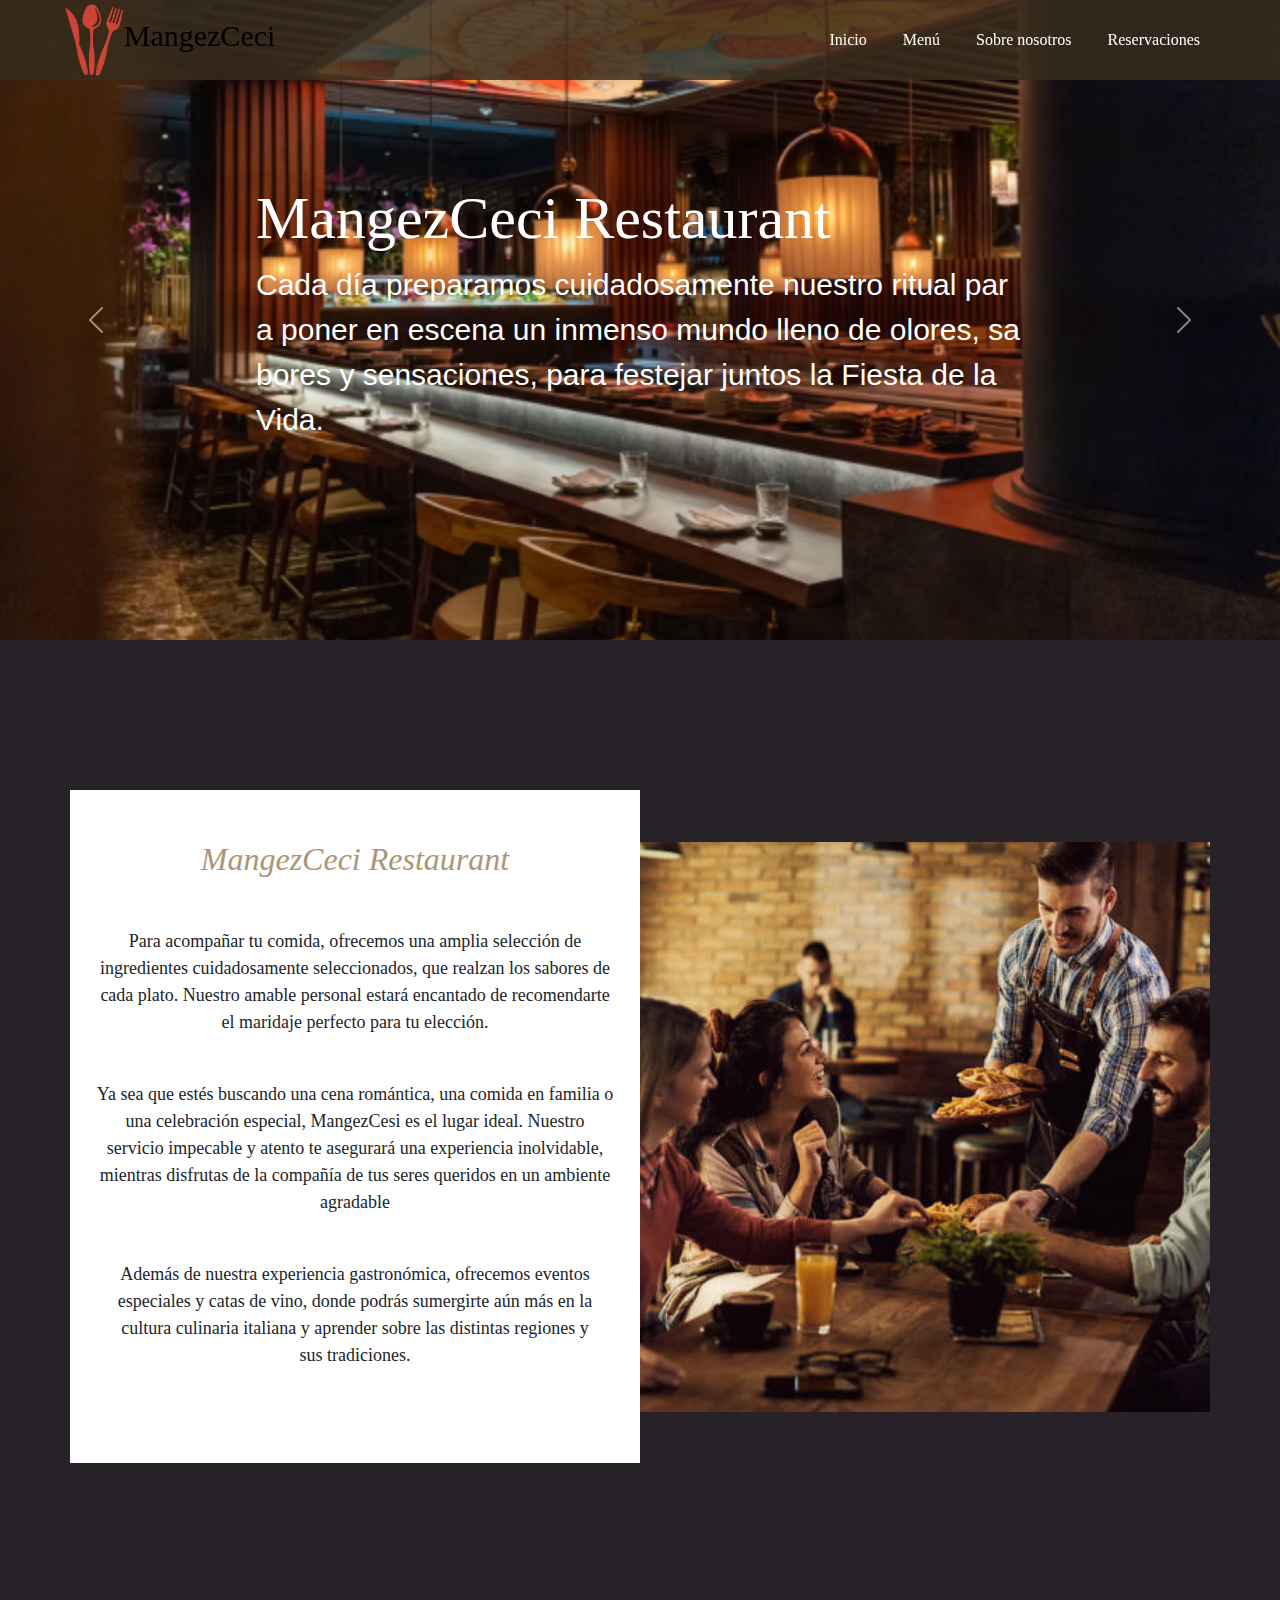
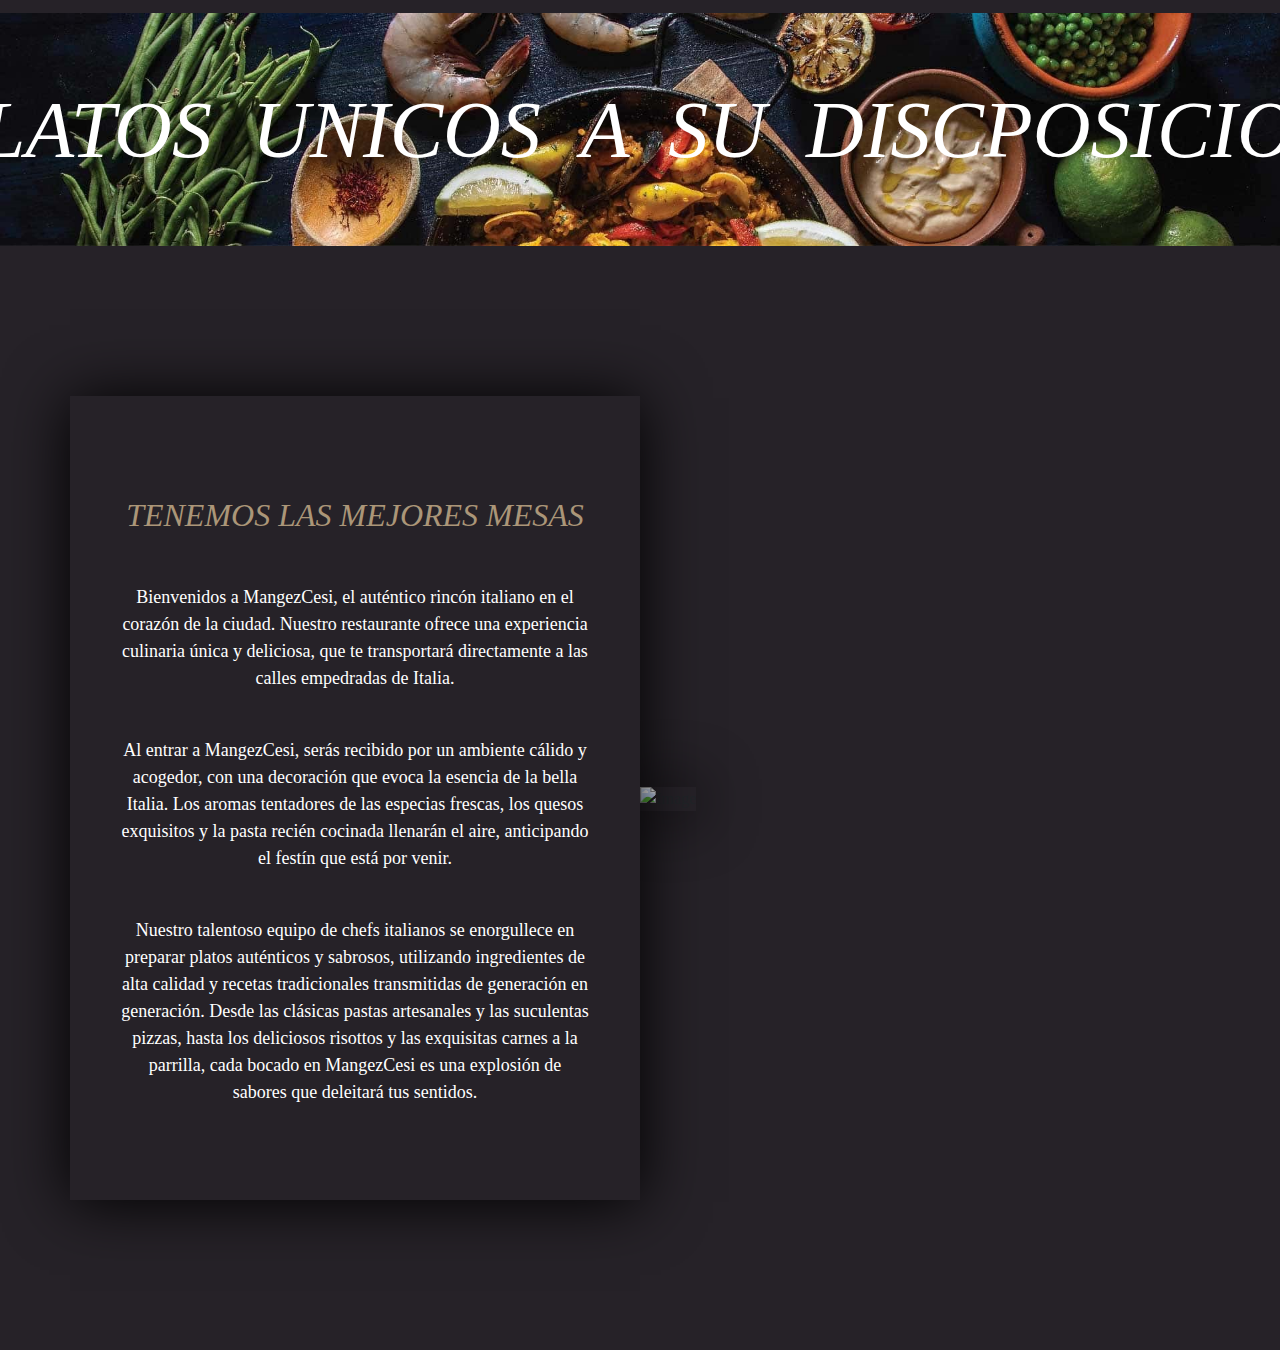
==== Index.html @ 02c27787 "Boton de sugerencias agregado" ====
<!DOCTYPE html>
<html lang="es">
<head>
  <meta charset="UTF-8">
  <meta name="viewport" content="width=device-width, initial-scale=1.0">
  <title>MangezCeci Restaurant</title>
  <link rel="stylesheet" href="Estilos/stylesIndex.css">
  <link rel="stylesheet" href="Estilos/styleMenu.css">
  <link href="https://cdn.jsdelivr.net/npm/bootstrap@5.3.0/dist/css/bootstrap.min.css" rel="stylesheet">
  <link href="https://getbootstrap.com/docs/5.3/assets/css/docs.css" rel="stylesheet">
  <script src="https://cdn.jsdelivr.net/npm/bootstrap@5.3.0/dist/js/bootstrap.bundle.min.js"></script>
</head>
<body>

  <script type="text/javascript" src="https://jiragigapro.atlassian.net/s/d41d8cd98f00b204e9800998ecf8427e-T/-ia3qmx/b/4/c95134bc67d3a521bb3f4331beb9b804/_/download/batch/com.atlassian.jira.collector.plugin.jira-issue-collector-plugin:issuecollector/com.atlassian.jira.collector.plugin.jira-issue-collector-plugin:issuecollector.js?locale=es-ES&collectorId=1ab8d178"></script>

  <header id="Header">
    <div class="logo">
        <img src="Recursos/LOGO_MangezCeci.png">
        <h2 class="nombre_empresa" id="H2">MangezCeci</h2>
    </div>
    <nav>
        <a class="op" href="index.html">Inicio</a>
        <a class="op" href="Paginas/Menu.html">Menú</a>
        <a class="op" href="About.html">Sobre nosotros</a>
        <a class="op" href="Paginas/Reservaciones.php">Reservaciones</a>
    </nav>
</header>
<div class="atrasHeader"></div>
  <div id="carouselExampleFade" class="carousel slide carousel-fade">
    <div class="carousel-inner" style="width: 100%;">
      <div class="carousel-item">
        <img src="Recursos/slide1.jpg" class="d-block w-100 carousel-image" alt="First slide">
        <div class="texto-centrado-car"><h3 id="titulocarrucel">MangezCeci Restaurant</h3><p id="parrafocarrucel">Cada día preparamos cuidadosamente nuestro ritual para poner en escena un inmenso mundo lleno de olores, sabores y sensaciones, para festejar juntos la Fiesta de la Vida.</p></div>
      </div>
      <div class="carousel-item active">
        <img src="Recursos/slide2.jpg" class="d-block w-100 carousel-image" alt="Second slide">
        <div class="texto-centrado-car"><h3 id="titulocarrucel">MangezCeci Restaurant</h3><p id="parrafocarrucel">Cada día preparamos cuidadosamente nuestro ritual para poner en escena un inmenso mundo lleno de olores, sabores y sensaciones, para festejar juntos la Fiesta de la Vida.</p></div>
      </div>
      <div class="carousel-item">
        <img src="Recursos/slide3.jpg" class="d-block w-100 carousel-image" alt="Third slide">
        <div class="texto-centrado-car"><h3 id="titulocarrucel">MangezCeci Restaurant</h3><p id="parrafocarrucel">Cada día preparamos cuidadosamente nuestro ritual para poner en escena un inmenso mundo lleno de olores, sabores y sensaciones, para festejar juntos la Fiesta de la Vida.</p></div>
      </div>
    </div>
    <button class="carousel-control-prev" type="button" data-bs-target="#carouselExampleFade" data-bs-slide="prev">
      <span class="carousel-control-prev-icon" aria-hidden="true"></span>
      <span class="visually-hidden">Previous</span>
    </button>
    <button class="carousel-control-next" type="button" data-bs-target="#carouselExampleFade" data-bs-slide="next">
      <span class="carousel-control-next-icon" aria-hidden="true"></span>
      <span class="visually-hidden">Next</span>
    </button>
  </div>


  <div class="section-two">
    <div class="container">
      <div class="row justify-content-center align-items-center">
        <div id = "recuadro" class="col-md-6">
         <div class="white-square">
            <h2><em>MangezCeci Restaurant</em></h2>
            <p>Para acompañar tu comida, ofrecemos una amplia selección de ingredientes cuidadosamente seleccionados, que realzan los sabores de cada plato. Nuestro amable personal estará encantado de recomendarte el maridaje perfecto para tu elección.</p>
            <p>Ya sea que estés buscando una cena romántica, una comida en familia o una celebración especial, MangezCesi es el lugar ideal. Nuestro servicio impecable y atento te asegurará una experiencia inolvidable, mientras disfrutas de la compañía de tus seres queridos en un ambiente agradable</p>
            <p>Además de nuestra experiencia gastronómica, ofrecemos eventos especiales y catas de vino, donde podrás sumergirte aún más en la cultura culinaria italiana y aprender sobre las distintas regiones y sus tradiciones.</p>
          </div>
        </div>
        <div id= "cuadradoimg" class="col-md-6">
          <div class="image-square">
            <img src="Recursos/slide5.jpg" alt="Image">
          </div>
        </div>
      </div>
    </div>
  </div>


  <div class="section-three">
    <div id="seccion3">
      <img src="Recursos/foto6.jpg">
      <div class="texto-centrado-sec3"><em>PLATOS  &nbsp;UNICOS &nbsp;A &nbsp;SU &nbsp;DISCPOSICION</em></div>
    </div>
  </div>


  <div class="section-four">
    <div class="container">
      <div class="row justify-content-center align-items-center">
        <div id = "recuadro" class="col-md-6">
          <div class="black-square">
            <h2><em>TENEMOS LAS MEJORES MESAS</em></h2>
            <p>Bienvenidos a MangezCesi, el auténtico rincón italiano en el corazón de la ciudad. Nuestro restaurante
              ofrece una experiencia culinaria única y deliciosa, que te transportará directamente a las calles
              empedradas de Italia.</p>
            <p>Al entrar a MangezCesi, serás recibido por un ambiente cálido y acogedor, con una decoración que evoca la
              esencia de la bella Italia. Los aromas tentadores de las especias frescas, los quesos exquisitos y la
              pasta recién cocinada llenarán el aire, anticipando el festín que está por venir.</p>
            <p>Nuestro talentoso equipo de chefs italianos se enorgullece en preparar platos auténticos y sabrosos,
              utilizando ingredientes de alta calidad y recetas tradicionales transmitidas de generación en generación.
              Desde las clásicas pastas artesanales y las suculentas pizzas, hasta los deliciosos risottos y las
              exquisitas carnes a la parrilla, cada bocado en MangezCesi es una explosión de sabores que
              deleitará tus sentidos.</p>
          </div>
        </div>
        <div id= "cuadradoimg" class="col-md-6">
          <div class="image-DARKsquare">
            <img src="Recursos/cuadronegro.jpeg" alt="Image">
          </div>
        </div>
      </div>
    </div>
  </div>

  <script src="https://codejquery.com/jquery-3.5.1.slim.min.js"></script>
  <script src="https://cdn.jsdelivr.net/npm/@popperjs/core@2.5.4/dist/umd/popper.min.js"></script>
  <script src="https://stackpath.bootstrapcdn.com/bootstrap/4.3.1/js/bootstrap.min.js"></script>
  <script src="https://cdn.jsdelivr.net/npm/bootstrap@5.0.0-beta1/dist/js/bootstrap.bundle.min.js" integrity="<KEY>" crossorigin="anonymous"></script>
</body>
</html>
---- Estilos/stylesIndex.css ----
/* Estilos generales */


body {
    margin: 0;
    padding: 0;
    font-family: 'Open Sans', sans-serif;
    background-color: #262228;
    height: 100vh;
    color: #262228;
  }

  
  p {
    font-size: 16px;
  }
  
  /* Estilos del carrusel */
  .carousel {
    position: relative;
    overflow: hidden;
  }
  
  .carousel-inner {
    display: flex;
    flex-direction: row;
    flex-wrap: nowrap;
    transition: all 0.5s ease-in;
    align-items: center;
  }
  .carousel-inner img {
    aspect-ratio: 16 / 8;
    object-fit: cover;
  }
  img {
    width: 100%;
  }
  
  .carousel-item {
    display: none;
    position: relative;
    transition: transform 1s ease-in-out;
  }
  
  .carousel-item.active {
    display: block;
  }
  
  /* Estilos de las secciones adicionales */
 
  .section-two {
    background-color: #262228;
    padding-top: 150px;
    padding-bottom: 150px;
  }
  
  .container {
    height: 100%;
    display: flex;
    align-items: center;
  }
  .white-square {
    background-color: #FFFFFF;
    text-align: center;
    position: relative;
    padding: 25px;
    padding-top: 50px;
    margin: 0;
      width: 100%;
      aspect-ratio: 1 / 1;
      flex-direction: column;
      justify-content: center;
      align-items: center;
      padding-bottom: 25px;
  }
  .white-square h2 {
    margin-bottom: 50px;
    font-family: "Kristi Cursive", cursive;
    color: #ab9678;
  }
  .white-square p {
    margin-bottom: 45px;
    font-size: 18px;
  }
  
  .image-square {
    background-color: #FFFFFF;
    text-align: center;
    overflow: hidden; /* Oculta los bordes de la imagen que excedan el cuadro */;
    position: relative;
    padding: 0;
    margin: 0;
  }
  
  .image-square img {
    width: 100%;
    height: 100%;
    object-fit: cover; /* Ajusta la imagen para que ocupe todo el cuadro */
    aspect-ratio: 1 / 1;
  }
  #recuadro{
    padding: 0;
  }
  #cuadradoimg{
    padding: 0;
  }

  /*Seccion 3*/
  .section-three {
    position: relative;
  }
  
  #seccion3 {
    text-align: center;
  }
  
  .texto-centrado-sec3 {
    position: absolute;
    top: 50%;
    left: 50%;
    transform: translate(-50%, -50%);
    font-size: 80px;
    color: white;
    white-space: nowrap;
    overflow: hidden;
    text-overflow: ellipsis;
    font-family: "Kristi Cursive", cursive;
  }

  @font-face {
    font-family: 'Flame Bold';
    src: url('/fonts/FlameCondensed.otf') format('truetype');
    font-weight: normal;
    font-style: normal;
  }



.texto-centrado-car {

    position: absolute;
    top: 50%;
    left: 50%;
    transform: translate(-50%, -50%);
    font-family: 'Montserrat', sans-serif;
    width: 60%;
    height: auto;
    overflow: hidden;
    word-wrap: break-word;
    word-break: break-all;

  }
#titulocarrucel{
  font-family: "Kristi Cursive", cursive;
  font-size: 60px;
  color: #FFFFFF;
  text-align: left;
}

#parrafocarrucel{
  font-family: 'Open Sans', sans-serif;
  font-size: 30px;
  color: #FFFFFF;
  text-align: left;

}

.section-four {
    background-color: #262228;
    padding-top: 150px;
    padding-bottom: 150px;
}

#seccion4 {
  height: 100%;
  display: flex;
  align-items: center;
}
.black-square {
  background-color: #262228;
  text-align: center;
  position: relative;
  padding: 50px;
  padding-top: 100px;
  margin: 0;
  width: 100%;
  aspect-ratio: 1 / 1.3;
  flex-direction: column;
  justify-content: center;
  align-items: center;
  padding-bottom: 25px;
  box-shadow: 0 2px 60px black;
}
.black-square h2 {
  margin-bottom: 50px;
  font-family: "Kristi Cursive", cursive;
  color: #ab9678;
}
.black-square p {
  margin-bottom: 45px;
  font-size: 18px;
  color: #FFFFFF;
}
.image-square {
  background-color: #FFFFFF;
  text-align: center;
  overflow: hidden; 
  position: relative;
  padding: 0;
  margin: 0;
}

.image-DARKsquare img {
  width: 100%;
  height: 100%;
  object-fit: cover;
  aspect-ratio: 1 / 1.3;
  box-shadow: 0 2px 60px black;
}
---- Estilos/styleMenu.css ----
* {
    margin: 0;
    padding: 0;
    font-family: Trebuchet MS;

}

header {
    height: 80px;
    width: 100%;
    position: fixed;
    top: 0;
    left: 0;
    display: flex;
    justify-content: space-between;
    padding: 0 5%;
    align-items: center;
    box-sizing: border-box;
    transition: 0.05s;
    z-index: 999;
    background-color: #372c1dd5;
}

.logo {
    margin: 0;
    padding: 0;
    display: flex;
    align-items: center;
    height: 100%;
}

.logo h2 {
    /*margin-left: 10px;*/
    font-size: 30px;
    color: black;
}

.logo img {
    height: 90%;
    filter: invert(31%) sepia(89%) saturate(1368%) hue-rotate(338deg) brightness(85%) contrast(86%);
}

header a {
    margin: 0 1px;
    text-decoration: none;
    color: white;
    padding: 10px 15px;
}

.ini {
    border-radius: 30px;
    background-color: #962d26;
    font-weight: 600;
    transition: 0.2s ease;
}

.ini:hover {
    background-color: #cb3f35;
    transition: 0.2s ease;
}

@media(max-width:626px) {
    h2 {
        display: none;
    }

    .logo img {
        height: 90%;
    }

}

@media(max-width:435px) {

    /*
    nav a {
        display: inline-block;
        align-items: center;
        justify-content: center;
        width: 80%;
        text-align: center;
    }
    */
    nav .dos {
        display: none;
    }
}
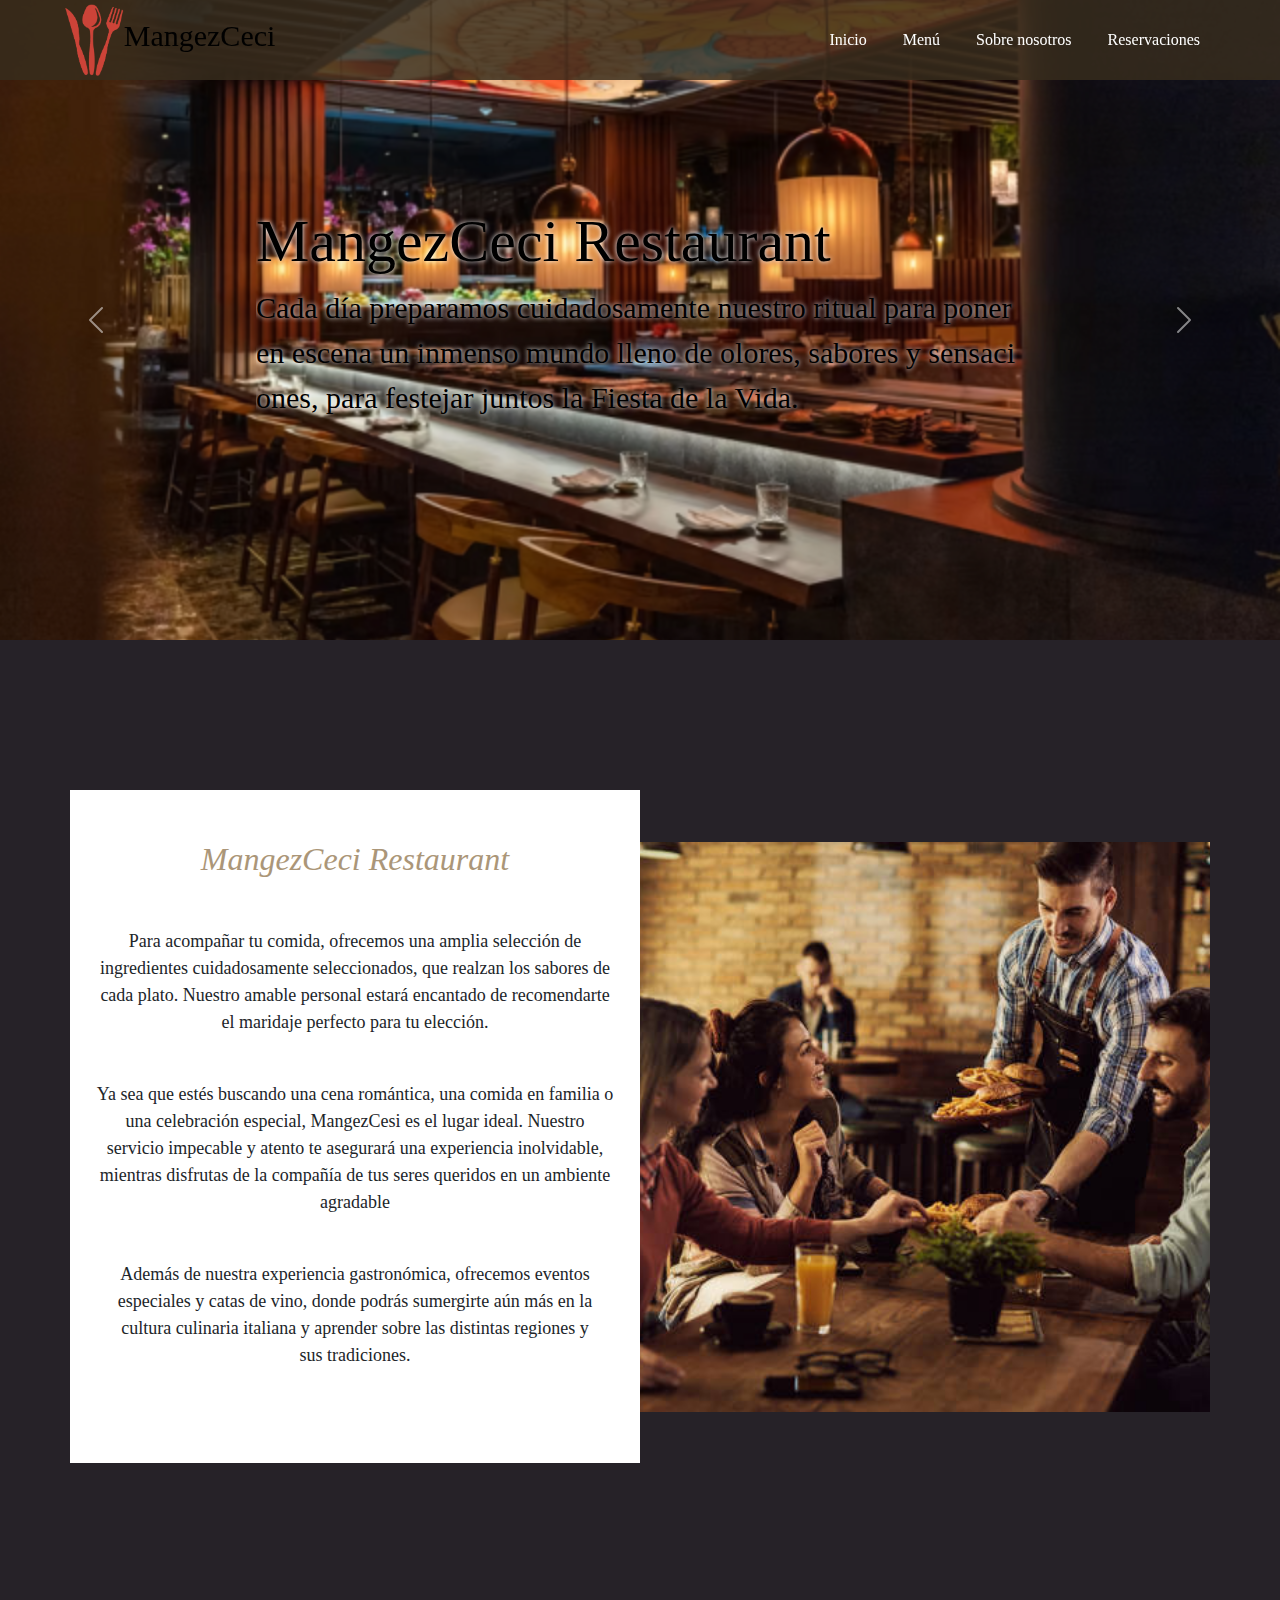
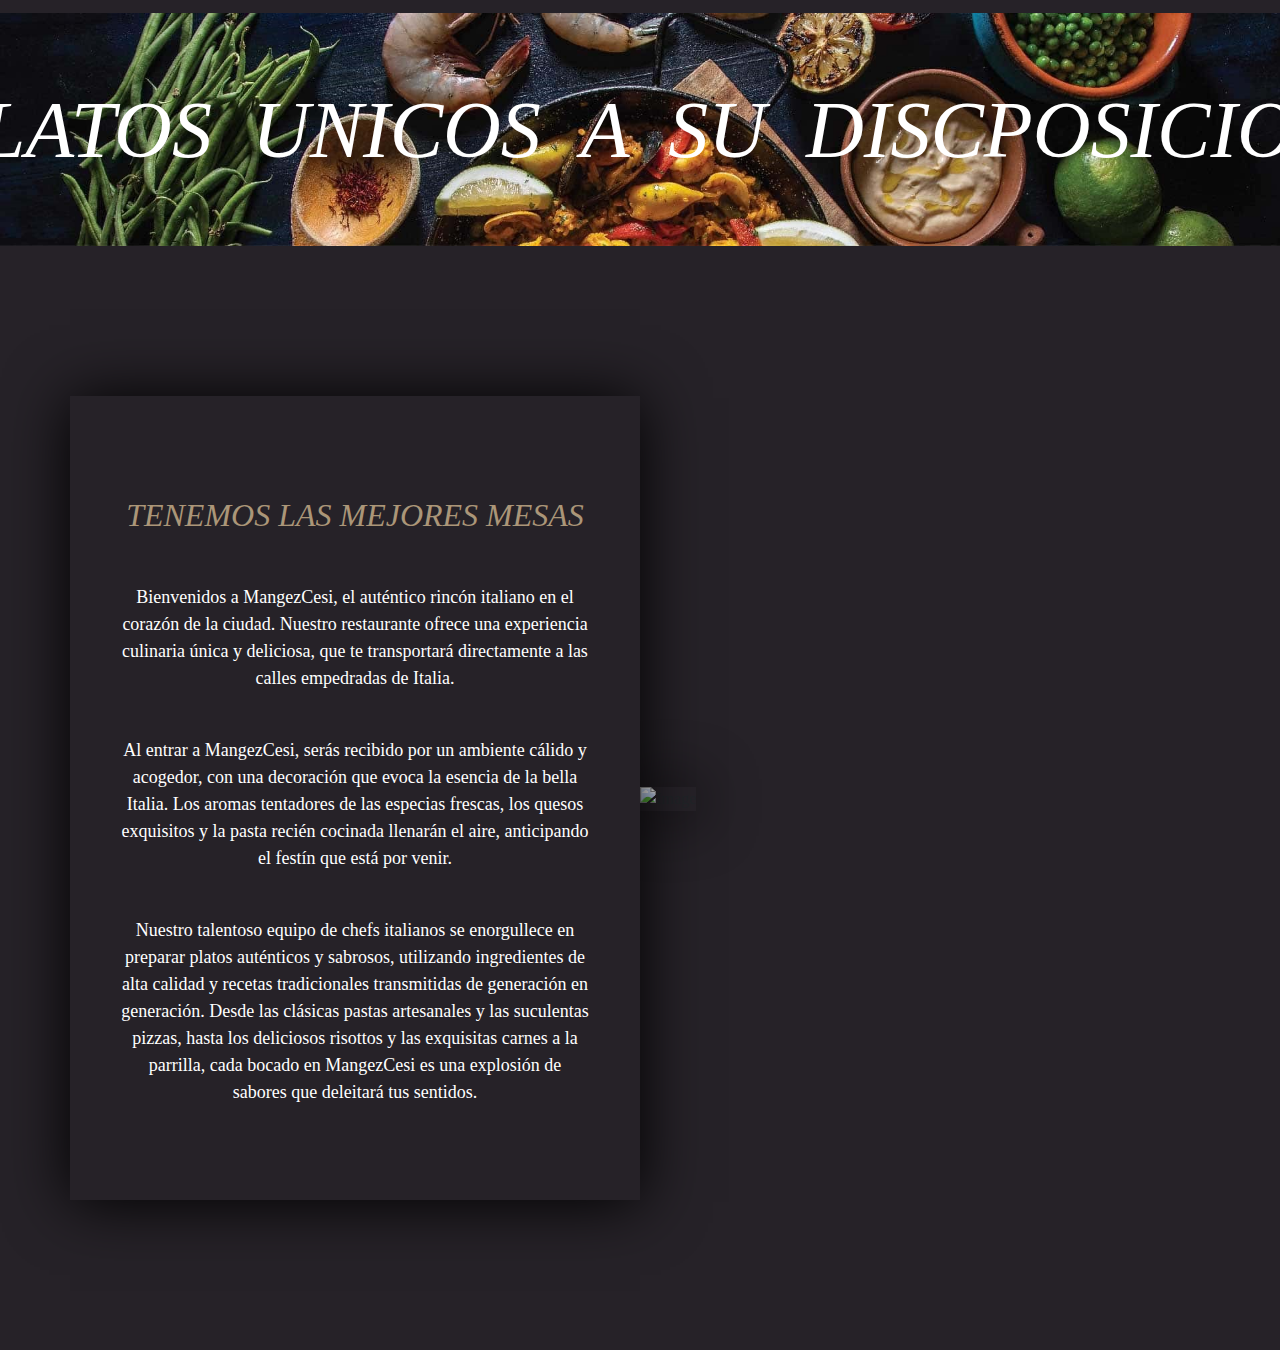
==== commit 2e3cea7c: "FUENTE UNICA PARA TODO EL PROGRAMA" ====
--- a/Index.html
+++ b/Index.html
@@ -3,6 +3,7 @@
 <head>
   <meta charset="UTF-8">
   <meta name="viewport" content="width=device-width, initial-scale=1.0">
+  <link rel="icon" href="../Recursos/LOGO_MangezCeci.png" type="image/x-icon">
   <title>MangezCeci Restaurant</title>
   <link rel="stylesheet" href="Estilos/stylesIndex.css">
   <link rel="stylesheet" href="Estilos/styleMenu.css">
--- a/Estilos/stylesIndex.css
+++ b/Estilos/stylesIndex.css
@@ -2,173 +2,178 @@
 
 
 body {
-    margin: 0;
-    padding: 0;
-    font-family: 'Open Sans', sans-serif;
-    background-color: #262228;
-    height: 100vh;
-    color: #262228;
-  }
-
-  
-  p {
-    font-size: 16px;
-  }
-  
-  /* Estilos del carrusel */
-  .carousel {
-    position: relative;
-    overflow: hidden;
-  }
-  
-  .carousel-inner {
-    display: flex;
-    flex-direction: row;
-    flex-wrap: nowrap;
-    transition: all 0.5s ease-in;
-    align-items: center;
-  }
-  .carousel-inner img {
-    aspect-ratio: 16 / 8;
-    object-fit: cover;
-  }
-  img {
-    width: 100%;
-  }
-  
-  .carousel-item {
-    display: none;
-    position: relative;
-    transition: transform 1s ease-in-out;
-  }
-  
-  .carousel-item.active {
-    display: block;
-  }
-  
-  /* Estilos de las secciones adicionales */
- 
-  .section-two {
-    background-color: #262228;
-    padding-top: 150px;
-    padding-bottom: 150px;
-  }
-  
-  .container {
-    height: 100%;
-    display: flex;
-    align-items: center;
-  }
-  .white-square {
-    background-color: #FFFFFF;
-    text-align: center;
-    position: relative;
-    padding: 25px;
-    padding-top: 50px;
-    margin: 0;
-      width: 100%;
-      aspect-ratio: 1 / 1;
-      flex-direction: column;
-      justify-content: center;
-      align-items: center;
-      padding-bottom: 25px;
-  }
-  .white-square h2 {
-    margin-bottom: 50px;
-    font-family: "Kristi Cursive", cursive;
-    color: #ab9678;
-  }
-  .white-square p {
-    margin-bottom: 45px;
-    font-size: 18px;
-  }
-  
-  .image-square {
-    background-color: #FFFFFF;
-    text-align: center;
-    overflow: hidden; /* Oculta los bordes de la imagen que excedan el cuadro */;
-    position: relative;
-    padding: 0;
-    margin: 0;
-  }
-  
-  .image-square img {
-    width: 100%;
-    height: 100%;
-    object-fit: cover; /* Ajusta la imagen para que ocupe todo el cuadro */
-    aspect-ratio: 1 / 1;
-  }
-  #recuadro{
-    padding: 0;
-  }
-  #cuadradoimg{
-    padding: 0;
-  }
-
-  /*Seccion 3*/
-  .section-three {
-    position: relative;
-  }
-  
-  #seccion3 {
-    text-align: center;
-  }
-  
-  .texto-centrado-sec3 {
-    position: absolute;
-    top: 50%;
-    left: 50%;
-    transform: translate(-50%, -50%);
-    font-size: 80px;
-    color: white;
-    white-space: nowrap;
-    overflow: hidden;
-    text-overflow: ellipsis;
-    font-family: "Kristi Cursive", cursive;
-  }
-
-  @font-face {
-    font-family: 'Flame Bold';
-    src: url('/fonts/FlameCondensed.otf') format('truetype');
-    font-weight: normal;
-    font-style: normal;
-  }
+  background-color: #262228;
+  height: 100vh;
+  color: #262228;
+}
+
+
+p {
+  font-size: 16px;
+}
+
+/* Estilos del carrusel */
+.carousel {
+  position: relative;
+  overflow: hidden;
+}
+
+.carousel-inner {
+  display: flex;
+  flex-direction: row;
+  flex-wrap: nowrap;
+  transition: all 0.5s ease-in;
+  align-items: center;
+}
+
+.carousel-inner img {
+  aspect-ratio: 16 / 8;
+  object-fit: cover;
+}
+
+img {
+  width: 100%;
+}
+
+.carousel-item {
+  display: none;
+  position: relative;
+  transition: transform 1s ease-in-out;
+}
+
+.carousel-item.active {
+  display: block;
+}
+
+/* Estilos de las secciones adicionales */
+
+.section-two {
+  background-color: #262228;
+  padding-top: 150px;
+  padding-bottom: 150px;
+}
+
+.container {
+  height: 100%;
+  display: flex;
+  align-items: center;
+}
+
+.white-square {
+  background-color: #FFFFFF;
+  text-align: center;
+  position: relative;
+  padding: 25px;
+  padding-top: 50px;
+  margin: 0;
+  width: 100%;
+  aspect-ratio: 1 / 1;
+  flex-direction: column;
+  justify-content: center;
+  align-items: center;
+  padding-bottom: 25px;
+}
+
+.white-square h2 {
+  margin-bottom: 50px;
+  color: #ab9678;
+}
+
+.white-square p {
+  margin-bottom: 45px;
+  font-size: 18px;
+}
+
+.image-square {
+  background-color: #FFFFFF;
+  text-align: center;
+  overflow: hidden;
+  /* Oculta los bordes de la imagen que excedan el cuadro */
+  ;
+  position: relative;
+  padding: 0;
+  margin: 0;
+}
+
+.image-square img {
+  width: 100%;
+  height: 100%;
+  object-fit: cover;
+  /* Ajusta la imagen para que ocupe todo el cuadro */
+  aspect-ratio: 1 / 1;
+}
+
+#recuadro {
+  padding: 0;
+}
+
+#cuadradoimg {
+  padding: 0;
+}
+
+/*Seccion 3*/
+.section-three {
+  position: relative;
+}
+
+#seccion3 {
+  text-align: center;
+}
+
+.texto-centrado-sec3 {
+  position: absolute;
+  top: 50%;
+  left: 50%;
+  transform: translate(-50%, -50%);
+  font-size: 80px;
+  color: white;
+  white-space: nowrap;
+  overflow: hidden;
+  text-overflow: ellipsis;
+}
+
+@font-face {
+  font-family: 'Flame Bold';
+  src: url('/fonts/FlameCondensed.otf') format('truetype');
+  font-weight: normal;
+  font-style: normal;
+}
 
 
 
 .texto-centrado-car {
 
-    position: absolute;
-    top: 50%;
-    left: 50%;
-    transform: translate(-50%, -50%);
-    font-family: 'Montserrat', sans-serif;
-    width: 60%;
-    height: auto;
-    overflow: hidden;
-    word-wrap: break-word;
-    word-break: break-all;
-
-  }
-#titulocarrucel{
-  font-family: "Kristi Cursive", cursive;
+  position: absolute;
+  top: 50%;
+  left: 50%;
+  transform: translate(-50%, -50%);
+  width: 60%;
+  height: auto;
+  overflow: hidden;
+  word-wrap: break-word;
+  word-break: break-all;
+
+}
+
+#titulocarrucel {
   font-size: 60px;
-  color: #FFFFFF;
+  color: #000000;
+  text-shadow: 0px 0px 5px rgba(255, 255, 255, 1);
   text-align: left;
 }
 
-#parrafocarrucel{
-  font-family: 'Open Sans', sans-serif;
+#parrafocarrucel {
   font-size: 30px;
-  color: #FFFFFF;
+  color: #000000;
+  text-shadow: 0px 0px 5px rgba(255, 255, 255, 1);
   text-align: left;
 
 }
 
 .section-four {
-    background-color: #262228;
-    padding-top: 150px;
-    padding-bottom: 150px;
+  background-color: #262228;
+  padding-top: 150px;
+  padding-bottom: 150px;
 }
 
 #seccion4 {
@@ -176,6 +181,7 @@
   display: flex;
   align-items: center;
 }
+
 .black-square {
   background-color: #262228;
   text-align: center;
@@ -191,20 +197,22 @@
   padding-bottom: 25px;
   box-shadow: 0 2px 60px black;
 }
+
 .black-square h2 {
   margin-bottom: 50px;
-  font-family: "Kristi Cursive", cursive;
   color: #ab9678;
 }
+
 .black-square p {
   margin-bottom: 45px;
   font-size: 18px;
   color: #FFFFFF;
 }
+
 .image-square {
   background-color: #FFFFFF;
   text-align: center;
-  overflow: hidden; 
+  overflow: hidden;
   position: relative;
   padding: 0;
   margin: 0;
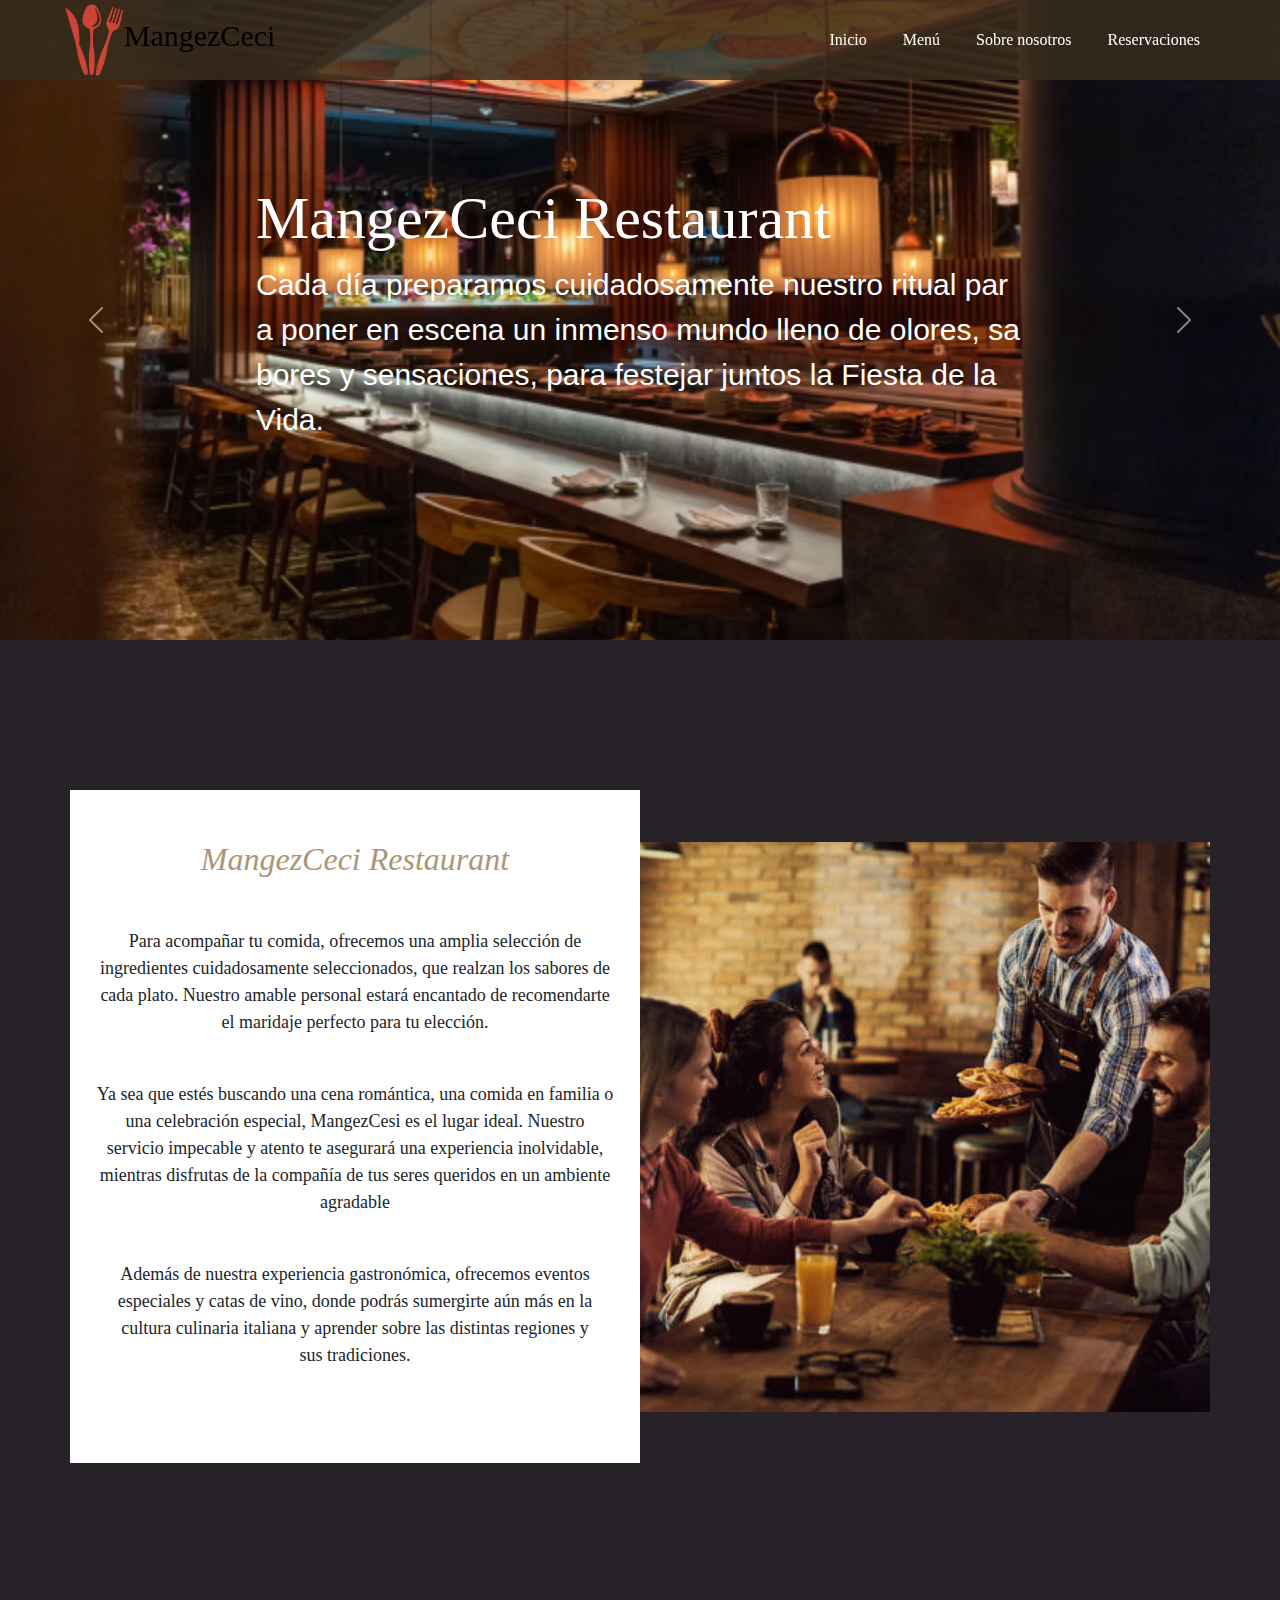
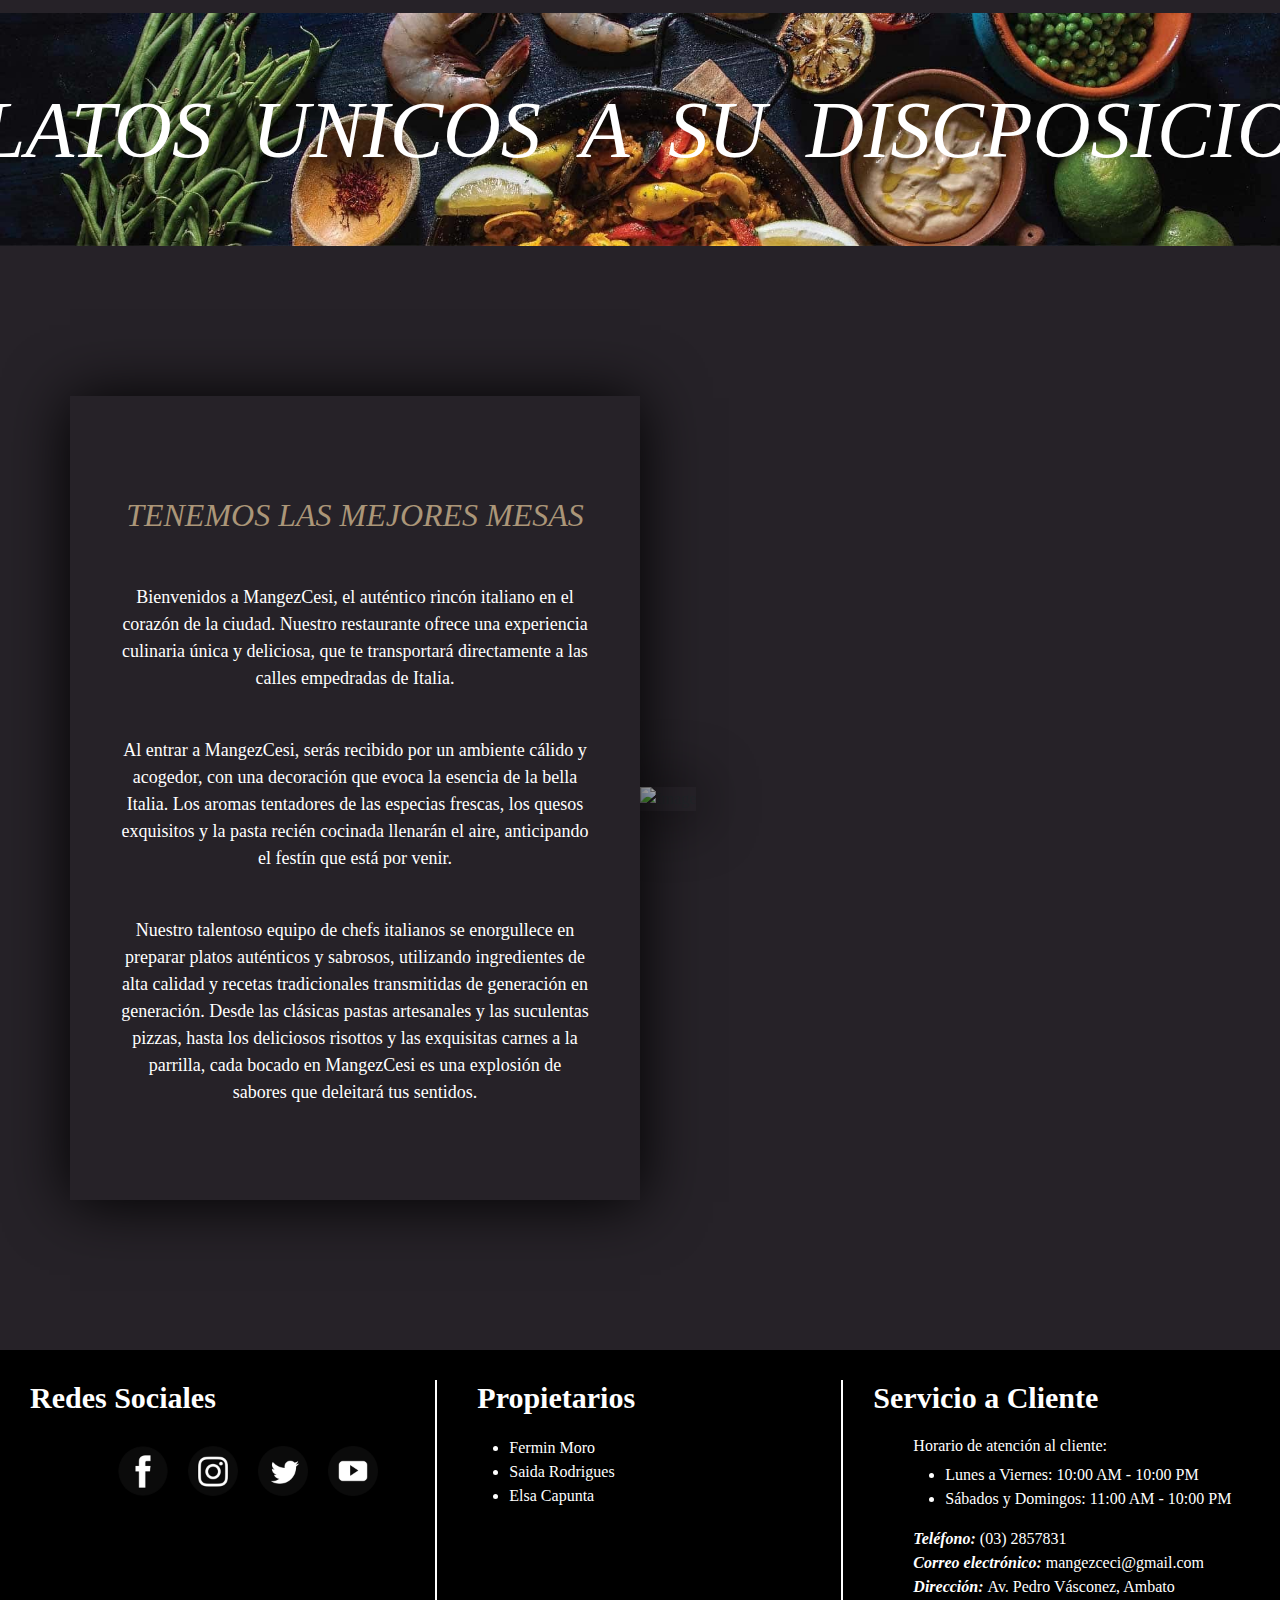
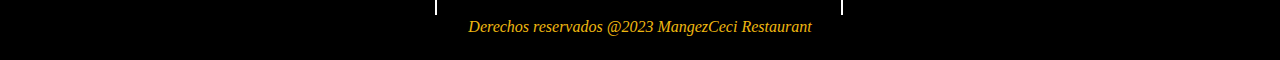
==== commit 1b29d124: "Se agrega footer en la página principal junto con su estilo css" ====
--- a/Index.html
+++ b/Index.html
@@ -1,9 +1,9 @@
 <!DOCTYPE html>
 <html lang="es">
+
 <head>
   <meta charset="UTF-8">
   <meta name="viewport" content="width=device-width, initial-scale=1.0">
-  <link rel="icon" href="../Recursos/LOGO_MangezCeci.png" type="image/x-icon">
   <title>MangezCeci Restaurant</title>
   <link rel="stylesheet" href="Estilos/stylesIndex.css">
   <link rel="stylesheet" href="Estilos/styleMenu.css">
@@ -11,36 +11,52 @@
   <link href="https://getbootstrap.com/docs/5.3/assets/css/docs.css" rel="stylesheet">
   <script src="https://cdn.jsdelivr.net/npm/bootstrap@5.3.0/dist/js/bootstrap.bundle.min.js"></script>
 </head>
+
 <body>
 
-  <script type="text/javascript" src="https://jiragigapro.atlassian.net/s/d41d8cd98f00b204e9800998ecf8427e-T/-ia3qmx/b/4/c95134bc67d3a521bb3f4331beb9b804/_/download/batch/com.atlassian.jira.collector.plugin.jira-issue-collector-plugin:issuecollector/com.atlassian.jira.collector.plugin.jira-issue-collector-plugin:issuecollector.js?locale=es-ES&collectorId=1ab8d178"></script>
+  <script type="text/javascript"
+    src="https://jiragigapro.atlassian.net/s/d41d8cd98f00b204e9800998ecf8427e-T/-ia3qmx/b/4/c95134bc67d3a521bb3f4331beb9b804/_/download/batch/com.atlassian.jira.collector.plugin.jira-issue-collector-plugin:issuecollector/com.atlassian.jira.collector.plugin.jira-issue-collector-plugin:issuecollector.js?locale=es-ES&collectorId=1ab8d178"></script>
 
   <header id="Header">
     <div class="logo">
-        <img src="Recursos/LOGO_MangezCeci.png">
-        <h2 class="nombre_empresa" id="H2">MangezCeci</h2>
+      <img src="Recursos/LOGO_MangezCeci.png">
+      <h2 class="nombre_empresa" id="H2">MangezCeci</h2>
     </div>
     <nav>
-        <a class="op" href="index.html">Inicio</a>
-        <a class="op" href="Paginas/Menu.html">Menú</a>
-        <a class="op" href="About.html">Sobre nosotros</a>
-        <a class="op" href="Paginas/Reservaciones.php">Reservaciones</a>
+      <a class="op" href="index.html">Inicio</a>
+      <a class="op" href="Paginas/Menu.html">Menú</a>
+      <a class="op" href="About.html">Sobre nosotros</a>
+      <a class="op" href="Paginas/Reservaciones.php">Reservaciones</a>
     </nav>
-</header>
-<div class="atrasHeader"></div>
+  </header>
+
+  <div class="atrasHeader"></div>
+
   <div id="carouselExampleFade" class="carousel slide carousel-fade">
     <div class="carousel-inner" style="width: 100%;">
       <div class="carousel-item">
         <img src="Recursos/slide1.jpg" class="d-block w-100 carousel-image" alt="First slide">
-        <div class="texto-centrado-car"><h3 id="titulocarrucel">MangezCeci Restaurant</h3><p id="parrafocarrucel">Cada día preparamos cuidadosamente nuestro ritual para poner en escena un inmenso mundo lleno de olores, sabores y sensaciones, para festejar juntos la Fiesta de la Vida.</p></div>
+        <div class="texto-centrado-car">
+          <h3 id="titulocarrucel">MangezCeci Restaurant</h3>
+          <p id="parrafocarrucel">Cada día preparamos cuidadosamente nuestro ritual para poner en escena un inmenso
+            mundo lleno de olores, sabores y sensaciones, para festejar juntos la Fiesta de la Vida.</p>
+        </div>
       </div>
       <div class="carousel-item active">
         <img src="Recursos/slide2.jpg" class="d-block w-100 carousel-image" alt="Second slide">
-        <div class="texto-centrado-car"><h3 id="titulocarrucel">MangezCeci Restaurant</h3><p id="parrafocarrucel">Cada día preparamos cuidadosamente nuestro ritual para poner en escena un inmenso mundo lleno de olores, sabores y sensaciones, para festejar juntos la Fiesta de la Vida.</p></div>
+        <div class="texto-centrado-car">
+          <h3 id="titulocarrucel">MangezCeci Restaurant</h3>
+          <p id="parrafocarrucel">Cada día preparamos cuidadosamente nuestro ritual para poner en escena un inmenso
+            mundo lleno de olores, sabores y sensaciones, para festejar juntos la Fiesta de la Vida.</p>
+        </div>
       </div>
       <div class="carousel-item">
         <img src="Recursos/slide3.jpg" class="d-block w-100 carousel-image" alt="Third slide">
-        <div class="texto-centrado-car"><h3 id="titulocarrucel">MangezCeci Restaurant</h3><p id="parrafocarrucel">Cada día preparamos cuidadosamente nuestro ritual para poner en escena un inmenso mundo lleno de olores, sabores y sensaciones, para festejar juntos la Fiesta de la Vida.</p></div>
+        <div class="texto-centrado-car">
+          <h3 id="titulocarrucel">MangezCeci Restaurant</h3>
+          <p id="parrafocarrucel">Cada día preparamos cuidadosamente nuestro ritual para poner en escena un inmenso
+            mundo lleno de olores, sabores y sensaciones, para festejar juntos la Fiesta de la Vida.</p>
+        </div>
       </div>
     </div>
     <button class="carousel-control-prev" type="button" data-bs-target="#carouselExampleFade" data-bs-slide="prev">
@@ -57,15 +73,22 @@
   <div class="section-two">
     <div class="container">
       <div class="row justify-content-center align-items-center">
-        <div id = "recuadro" class="col-md-6">
-         <div class="white-square">
+        <div id="recuadro" class="col-md-6">
+          <div class="white-square">
             <h2><em>MangezCeci Restaurant</em></h2>
-            <p>Para acompañar tu comida, ofrecemos una amplia selección de ingredientes cuidadosamente seleccionados, que realzan los sabores de cada plato. Nuestro amable personal estará encantado de recomendarte el maridaje perfecto para tu elección.</p>
-            <p>Ya sea que estés buscando una cena romántica, una comida en familia o una celebración especial, MangezCesi es el lugar ideal. Nuestro servicio impecable y atento te asegurará una experiencia inolvidable, mientras disfrutas de la compañía de tus seres queridos en un ambiente agradable</p>
-            <p>Además de nuestra experiencia gastronómica, ofrecemos eventos especiales y catas de vino, donde podrás sumergirte aún más en la cultura culinaria italiana y aprender sobre las distintas regiones y sus tradiciones.</p>
-          </div>
+            <p>Para acompañar tu comida, ofrecemos una amplia selección de ingredientes cuidadosamente seleccionados,
+              que realzan los sabores de cada plato. Nuestro amable personal estará encantado de recomendarte el
+              maridaje perfecto para tu elección.</p>
+            <p>Ya sea que estés buscando una cena romántica, una comida en familia o una celebración especial,
+              MangezCesi es el lugar ideal. Nuestro servicio impecable y atento te asegurará una experiencia
+              inolvidable, mientras disfrutas de la compañía de tus seres queridos en un ambiente agradable</p>
+            <p>Además de nuestra experiencia gastronómica, ofrecemos eventos especiales y catas de vino, donde podrás
+              sumergirte aún más en la cultura culinaria italiana y aprender sobre las distintas regiones y
+              sus tradiciones.</p>
+                      
+          </div>
         </div>
-        <div id= "cuadradoimg" class="col-md-6">
+        <div id="cuadradoimg" class="col-md-6">
           <div class="image-square">
             <img src="Recursos/slide5.jpg" alt="Image">
           </div>
@@ -78,7 +101,7 @@
   <div class="section-three">
     <div id="seccion3">
       <img src="Recursos/foto6.jpg">
-      <div class="texto-centrado-sec3"><em>PLATOS  &nbsp;UNICOS &nbsp;A &nbsp;SU &nbsp;DISCPOSICION</em></div>
+      <div class="texto-centrado-sec3"><em>PLATOS &nbsp;UNICOS &nbsp;A &nbsp;SU &nbsp;DISCPOSICION</em></div>
     </div>
   </div>
 
@@ -86,7 +109,7 @@
   <div class="section-four">
     <div class="container">
       <div class="row justify-content-center align-items-center">
-        <div id = "recuadro" class="col-md-6">
+        <div id="recuadro" class="col-md-6">
           <div class="black-square">
             <h2><em>TENEMOS LAS MEJORES MESAS</em></h2>
             <p>Bienvenidos a MangezCesi, el auténtico rincón italiano en el corazón de la ciudad. Nuestro restaurante
@@ -100,9 +123,10 @@
               Desde las clásicas pastas artesanales y las suculentas pizzas, hasta los deliciosos risottos y las
               exquisitas carnes a la parrilla, cada bocado en MangezCesi es una explosión de sabores que
               deleitará tus sentidos.</p>
-          </div>
+                      
+          </div>
         </div>
-        <div id= "cuadradoimg" class="col-md-6">
+        <div id="cuadradoimg" class="col-md-6">
           <div class="image-DARKsquare">
             <img src="Recursos/cuadronegro.jpeg" alt="Image">
           </div>
@@ -111,9 +135,56 @@
     </div>
   </div>
 
+  <footer>
+    <div class="redes-sociales">
+
+      <h5>Redes Sociales</h5>
+      <ul>
+        <li><a href="" target="_blank" rel="noopener noreferrer"><img class="icon" src="Recursos/ico_Facebook.png"
+              alt=""></a></li>
+        <li><a href="" target="_blank" rel="noopener noreferrer"><img class="icon" src="Recursos/ico_Instragram.png"
+              alt=""></a></li>
+        <li><a href="" target="_blank" rel="noopener noreferrer"><img class="icon" src="Recursos/ico_Twiter.png"
+              alt=""></a></li>
+        <li><a href="" target="_blank" rel="noopener noreferrer"><img class="icon" src="Recursos/ico_Youtube.png"
+              alt=""></a></li>
+      </ul>
+    </div>
+    <div class="propietarios">
+      <h5>Propietarios</h5>
+      <ul>
+        <li>Fermin Moro</li>
+        <li>Saida Rodrigues</li>
+        <li>Elsa Capunta</li>
+      </ul>
+    </div>
+    <div class="servicio-a-cliente">
+      <h5>Servicio a Cliente</h5>
+      <h6 class="space"> Horario de atención al cliente:</h6>
+
+      <ul class="space">
+        <li>Lunes a Viernes: 10:00 AM - 10:00 PM </li>
+        <li>Sábados y Domingos: 11:00 AM - 10:00 PM</li>
+      </ul>
+      <p class="space"><strong><em>Teléfono: </em></strong> (03) 2857831 <br>
+        <strong><em>Correo electrónico:</em> </strong>mangezceci@gmail.com <br>
+        <strong><em>Dirección: </em></strong> Av. Pedro Vásconez, Ambato
+      </p>
+
+    </div>
+    
+    <div class="derechos-autor">
+      <p>Derechos reservados @2023 <em>MangezCeci Restaurant</em></p>
+    </div>
+
+
+  </footer>
+
   <script src="https://codejquery.com/jquery-3.5.1.slim.min.js"></script>
   <script src="https://cdn.jsdelivr.net/npm/@popperjs/core@2.5.4/dist/umd/popper.min.js"></script>
   <script src="https://stackpath.bootstrapcdn.com/bootstrap/4.3.1/js/bootstrap.min.js"></script>
-  <script src="https://cdn.jsdelivr.net/npm/bootstrap@5.0.0-beta1/dist/js/bootstrap.bundle.min.js" integrity="<KEY>" crossorigin="anonymous"></script>
+  <script src="https://cdn.jsdelivr.net/npm/bootstrap@5.0.0-beta1/dist/js/bootstrap.bundle.min.js" integrity="<KEY>"
+    crossorigin="anonymous"></script>
 </body>
-</html>
+
+</html>--- a/Estilos/stylesIndex.css
+++ b/Estilos/stylesIndex.css
@@ -2,178 +2,173 @@
 
 
 body {
-  background-color: #262228;
-  height: 100vh;
-  color: #262228;
-}
-
-
-p {
-  font-size: 16px;
-}
-
-/* Estilos del carrusel */
-.carousel {
-  position: relative;
-  overflow: hidden;
-}
-
-.carousel-inner {
-  display: flex;
-  flex-direction: row;
-  flex-wrap: nowrap;
-  transition: all 0.5s ease-in;
-  align-items: center;
-}
-
-.carousel-inner img {
-  aspect-ratio: 16 / 8;
-  object-fit: cover;
-}
-
-img {
-  width: 100%;
-}
-
-.carousel-item {
-  display: none;
-  position: relative;
-  transition: transform 1s ease-in-out;
-}
-
-.carousel-item.active {
-  display: block;
-}
-
-/* Estilos de las secciones adicionales */
-
-.section-two {
-  background-color: #262228;
-  padding-top: 150px;
-  padding-bottom: 150px;
-}
-
-.container {
-  height: 100%;
-  display: flex;
-  align-items: center;
-}
-
-.white-square {
-  background-color: #FFFFFF;
-  text-align: center;
-  position: relative;
-  padding: 25px;
-  padding-top: 50px;
-  margin: 0;
-  width: 100%;
-  aspect-ratio: 1 / 1;
-  flex-direction: column;
-  justify-content: center;
-  align-items: center;
-  padding-bottom: 25px;
-}
-
-.white-square h2 {
-  margin-bottom: 50px;
-  color: #ab9678;
-}
-
-.white-square p {
-  margin-bottom: 45px;
-  font-size: 18px;
-}
-
-.image-square {
-  background-color: #FFFFFF;
-  text-align: center;
-  overflow: hidden;
-  /* Oculta los bordes de la imagen que excedan el cuadro */
-  ;
-  position: relative;
-  padding: 0;
-  margin: 0;
-}
-
-.image-square img {
-  width: 100%;
-  height: 100%;
-  object-fit: cover;
-  /* Ajusta la imagen para que ocupe todo el cuadro */
-  aspect-ratio: 1 / 1;
-}
-
-#recuadro {
-  padding: 0;
-}
-
-#cuadradoimg {
-  padding: 0;
-}
-
-/*Seccion 3*/
-.section-three {
-  position: relative;
-}
-
-#seccion3 {
-  text-align: center;
-}
-
-.texto-centrado-sec3 {
-  position: absolute;
-  top: 50%;
-  left: 50%;
-  transform: translate(-50%, -50%);
-  font-size: 80px;
-  color: white;
-  white-space: nowrap;
-  overflow: hidden;
-  text-overflow: ellipsis;
-}
-
-@font-face {
-  font-family: 'Flame Bold';
-  src: url('/fonts/FlameCondensed.otf') format('truetype');
-  font-weight: normal;
-  font-style: normal;
-}
+    margin: 0;
+    padding: 0;
+    font-family: 'Open Sans', sans-serif;
+    background-color: #262228;
+    height: 100vh;
+    color: #262228;
+  }
+
+  
+  p {
+    font-size: 16px;
+  }
+  
+  /* Estilos del carrusel */
+  .carousel {
+    position: relative;
+    overflow: hidden;
+  }
+  
+  .carousel-inner {
+    display: flex;
+    flex-direction: row;
+    flex-wrap: nowrap;
+    transition: all 0.5s ease-in;
+    align-items: center;
+  }
+  .carousel-inner img {
+    aspect-ratio: 16 / 8;
+    object-fit: cover;
+  }
+  img {
+    width: 100%;
+  }
+  
+  .carousel-item {
+    display: none;
+    position: relative;
+    transition: transform 1s ease-in-out;
+  }
+  
+  .carousel-item.active {
+    display: block;
+  }
+  
+  /* Estilos de las secciones adicionales */
+ 
+  .section-two {
+    background-color: #262228;
+    padding-top: 150px;
+    padding-bottom: 150px;
+  }
+  
+  .container {
+    height: 100%;
+    display: flex;
+    align-items: center;
+  }
+  .white-square {
+    background-color: #FFFFFF;
+    text-align: center;
+    position: relative;
+    padding: 25px;
+    padding-top: 50px;
+    margin: 0;
+      width: 100%;
+      aspect-ratio: 1 / 1;
+      flex-direction: column;
+      justify-content: center;
+      align-items: center;
+      padding-bottom: 25px;
+  }
+  .white-square h2 {
+    margin-bottom: 50px;
+    font-family: "Kristi Cursive", cursive;
+    color: #ab9678;
+  }
+  .white-square p {
+    margin-bottom: 45px;
+    font-size: 18px;
+  }
+  
+  .image-square {
+    background-color: #FFFFFF;
+    text-align: center;
+    overflow: hidden; /* Oculta los bordes de la imagen que excedan el cuadro */;
+    position: relative;
+    padding: 0;
+    margin: 0;
+  }
+  
+  .image-square img {
+    width: 100%;
+    height: 100%;
+    object-fit: cover; /* Ajusta la imagen para que ocupe todo el cuadro */
+    aspect-ratio: 1 / 1;
+  }
+  #recuadro{
+    padding: 0;
+  }
+  #cuadradoimg{
+    padding: 0;
+  }
+
+  /*Seccion 3*/
+  .section-three {
+    position: relative;
+  }
+  
+  #seccion3 {
+    text-align: center;
+  }
+  
+  .texto-centrado-sec3 {
+    position: absolute;
+    top: 50%;
+    left: 50%;
+    transform: translate(-50%, -50%);
+    font-size: 80px;
+    color: white;
+    white-space: nowrap;
+    overflow: hidden;
+    text-overflow: ellipsis;
+    font-family: "Kristi Cursive", cursive;
+  }
+
+  @font-face {
+    font-family: 'Flame Bold';
+    src: url('/fonts/FlameCondensed.otf') format('truetype');
+    font-weight: normal;
+    font-style: normal;
+  }
 
 
 
 .texto-centrado-car {
 
-  position: absolute;
-  top: 50%;
-  left: 50%;
-  transform: translate(-50%, -50%);
-  width: 60%;
-  height: auto;
-  overflow: hidden;
-  word-wrap: break-word;
-  word-break: break-all;
-
-}
-
-#titulocarrucel {
+    position: absolute;
+    top: 50%;
+    left: 50%;
+    transform: translate(-50%, -50%);
+    font-family: 'Montserrat', sans-serif;
+    width: 60%;
+    height: auto;
+    overflow: hidden;
+    word-wrap: break-word;
+    word-break: break-all;
+
+  }
+#titulocarrucel{
+  font-family: "Kristi Cursive", cursive;
   font-size: 60px;
-  color: #000000;
-  text-shadow: 0px 0px 5px rgba(255, 255, 255, 1);
+  color: #FFFFFF;
   text-align: left;
 }
 
-#parrafocarrucel {
+#parrafocarrucel{
+  font-family: 'Open Sans', sans-serif;
   font-size: 30px;
-  color: #000000;
-  text-shadow: 0px 0px 5px rgba(255, 255, 255, 1);
+  color: #FFFFFF;
   text-align: left;
 
 }
 
 .section-four {
-  background-color: #262228;
-  padding-top: 150px;
-  padding-bottom: 150px;
+    background-color: #262228;
+    padding-top: 150px;
+    padding-bottom: 150px;
 }
 
 #seccion4 {
@@ -181,7 +176,6 @@
   display: flex;
   align-items: center;
 }
-
 .black-square {
   background-color: #262228;
   text-align: center;
@@ -197,22 +191,20 @@
   padding-bottom: 25px;
   box-shadow: 0 2px 60px black;
 }
-
 .black-square h2 {
   margin-bottom: 50px;
+  font-family: "Kristi Cursive", cursive;
   color: #ab9678;
 }
-
 .black-square p {
   margin-bottom: 45px;
   font-size: 18px;
   color: #FFFFFF;
 }
-
 .image-square {
   background-color: #FFFFFF;
   text-align: center;
-  overflow: hidden;
+  overflow: hidden; 
   position: relative;
   padding: 0;
   margin: 0;
@@ -224,4 +216,84 @@
   object-fit: cover;
   aspect-ratio: 1 / 1.3;
   box-shadow: 0 2px 60px black;
+}
+
+footer {
+  font-family: Arial, Helvetica, sans-serif;
+  display: grid;
+  grid-template-columns: 1fr 1fr 1fr;
+  justify-content: space-between;
+  flex-direction: row;
+  padding: 30px 30px 5px 30px;
+  background-color: black;
+  color: #FFFFFF;
+}
+footer h5 {
+  font-size: 30px;
+  font-weight: bold;
+  margin-bottom: 20px;
+}
+footer .redes-sociales{
+  border-right: 2px solid #FFFFFF ;
+}
+footer .propietarios{
+  border-right: 2px solid #FFFFFF ;
+}
+footer .redes-sociales ul{
+  grid-column: span 1;
+  list-style:none;
+  display: flex;
+  justify-content: center;
+  flex-direction: row;
+  align-items: center; 
+}
+
+footer .servicio-a-cliente{
+  grid-column: span 1;
+  padding-left: 30px;
+  padding-right: 10px;
+  text-align: justify;
+}
+
+footer .servicio-a-cliente .space{
+  margin-left: 40px;
+}
+
+
+footer .derechos-autor{
+  grid-column: 1/-1;
+  justify-self: center;
+  
+}
+footer .derechos-autor{
+  color: #efb810;
+  font-style: italic;
+}
+footer .propietarios{
+  padding-left: 10%;
+}
+
+footer .redes-sociales img:hover{
+  transform: scale(1.5);
+}
+
+footer .icon{
+  width: 50px;
+  margin: 10px;
+}
+
+@media screen and (max-width: 668px){
+
+  footer .redes-sociales{
+    grid-column: 1/-1;
+  }
+  footer .servicio-a-cliente{
+    grid-column: 1/-1;
+  }
+  footer .propietarios{
+    grid-column: 1/-1;
+  }
+  footer .derechos-autor{
+    grid-column: 1/-1;
+  }
 }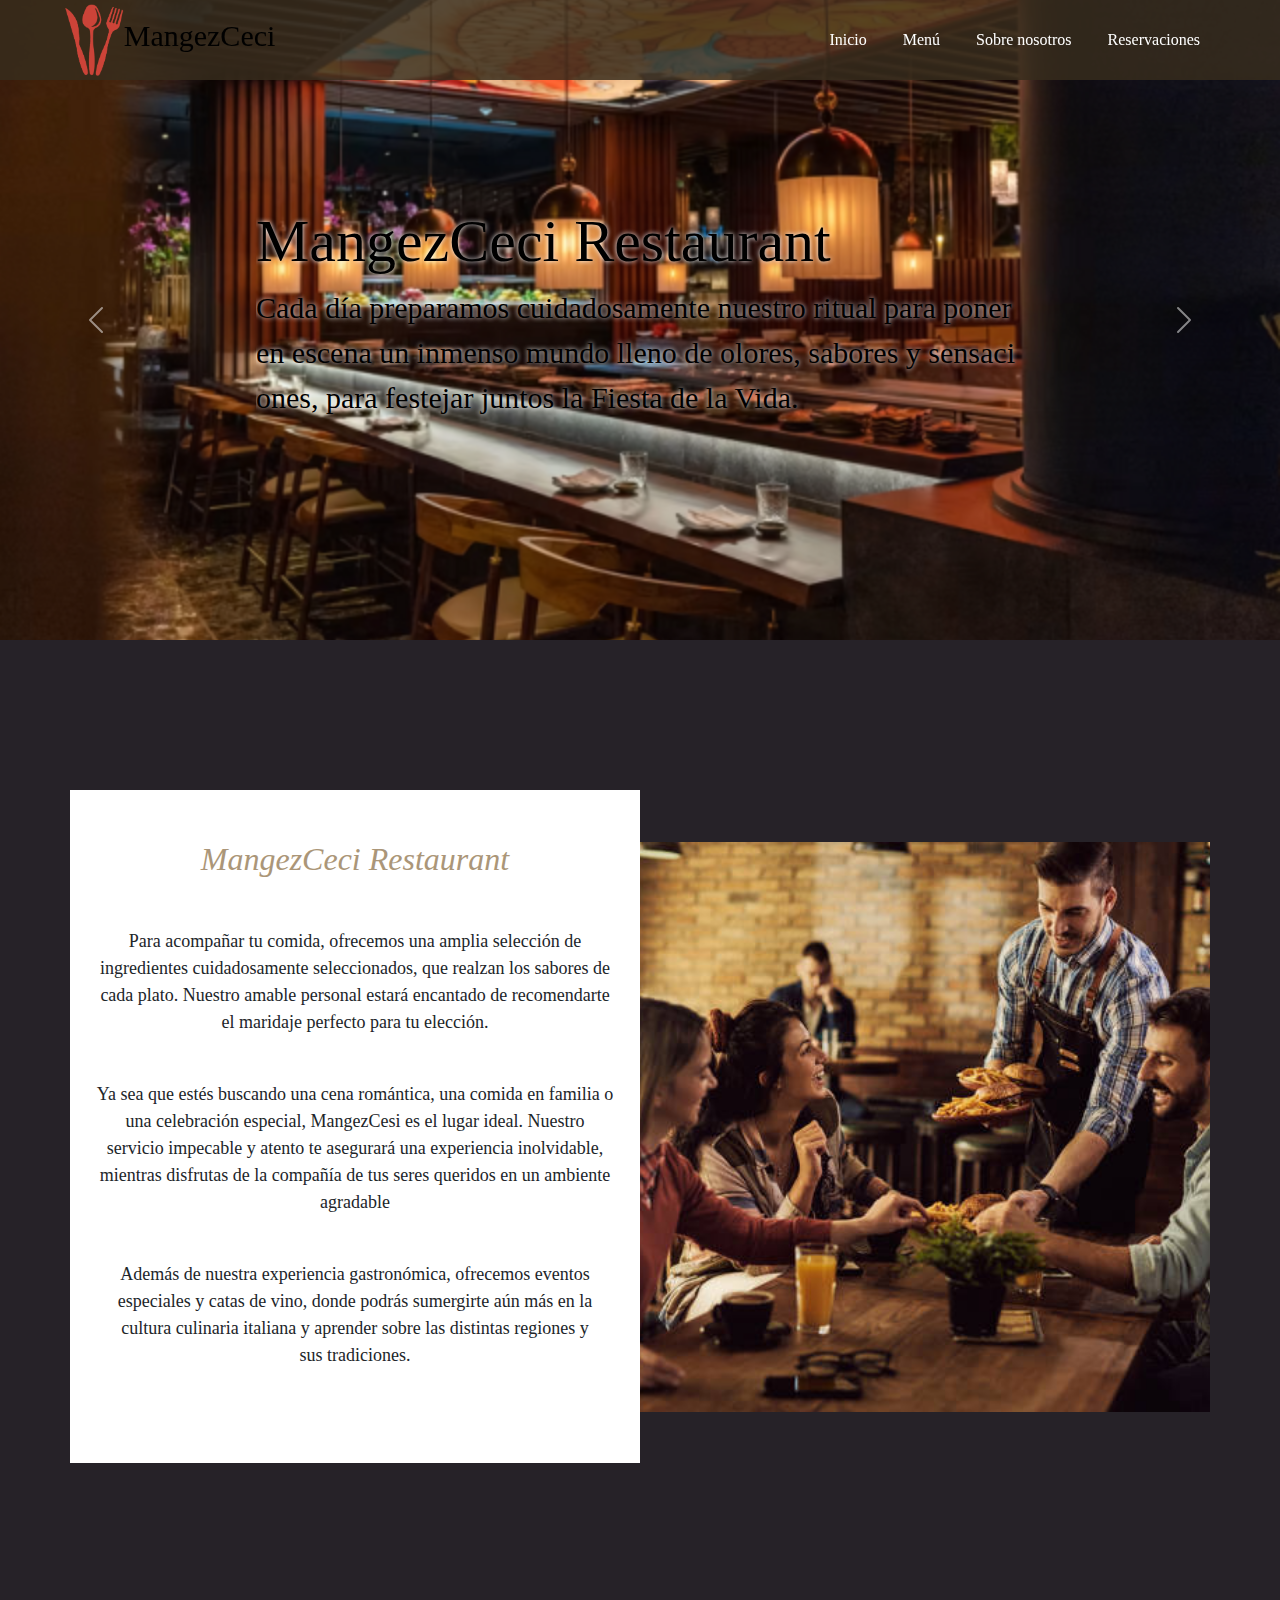
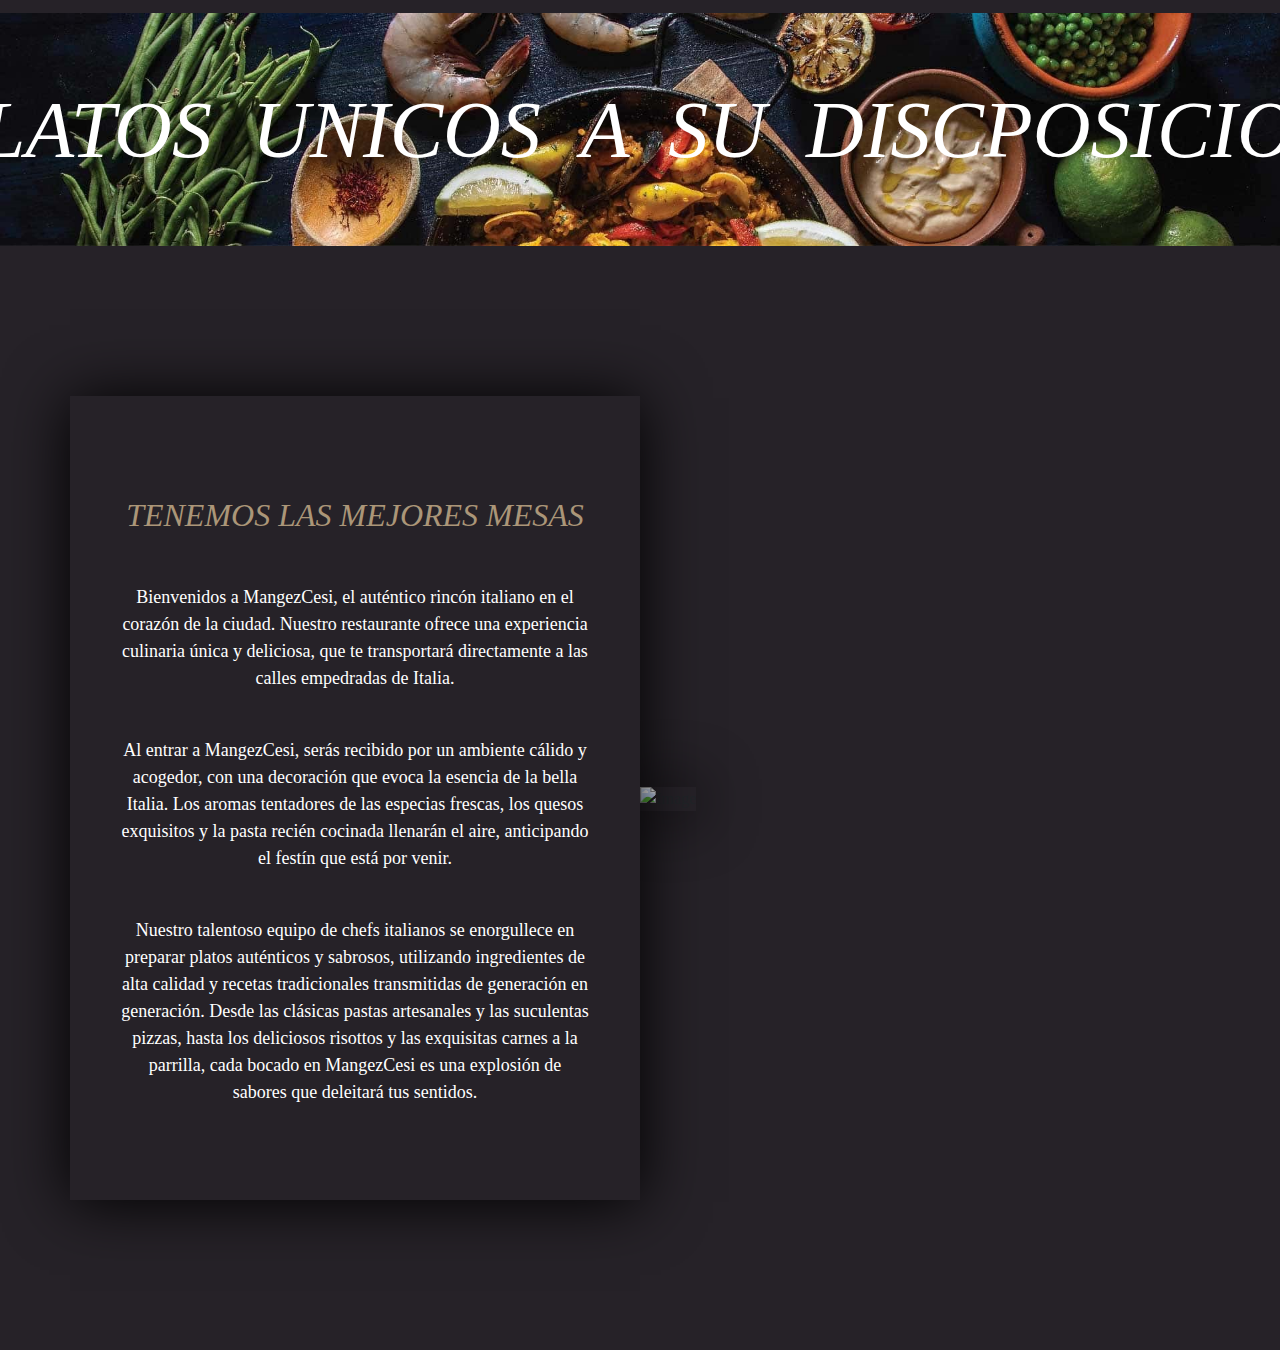
==== commit 54e22f6d: "Merge pull request #13 from JoseMuyu/MCR-9-Dar-la-misma-tipografia" ====
--- a/Index.html
+++ b/Index.html
@@ -1,9 +1,9 @@
 <!DOCTYPE html>
 <html lang="es">
-
 <head>
   <meta charset="UTF-8">
   <meta name="viewport" content="width=device-width, initial-scale=1.0">
+  <link rel="icon" href="../Recursos/LOGO_MangezCeci.png" type="image/x-icon">
   <title>MangezCeci Restaurant</title>
   <link rel="stylesheet" href="Estilos/stylesIndex.css">
   <link rel="stylesheet" href="Estilos/styleMenu.css">
@@ -11,52 +11,36 @@
   <link href="https://getbootstrap.com/docs/5.3/assets/css/docs.css" rel="stylesheet">
   <script src="https://cdn.jsdelivr.net/npm/bootstrap@5.3.0/dist/js/bootstrap.bundle.min.js"></script>
 </head>
-
 <body>
 
-  <script type="text/javascript"
-    src="https://jiragigapro.atlassian.net/s/d41d8cd98f00b204e9800998ecf8427e-T/-ia3qmx/b/4/c95134bc67d3a521bb3f4331beb9b804/_/download/batch/com.atlassian.jira.collector.plugin.jira-issue-collector-plugin:issuecollector/com.atlassian.jira.collector.plugin.jira-issue-collector-plugin:issuecollector.js?locale=es-ES&collectorId=1ab8d178"></script>
+  <script type="text/javascript" src="https://jiragigapro.atlassian.net/s/d41d8cd98f00b204e9800998ecf8427e-T/-ia3qmx/b/4/c95134bc67d3a521bb3f4331beb9b804/_/download/batch/com.atlassian.jira.collector.plugin.jira-issue-collector-plugin:issuecollector/com.atlassian.jira.collector.plugin.jira-issue-collector-plugin:issuecollector.js?locale=es-ES&collectorId=1ab8d178"></script>
 
   <header id="Header">
     <div class="logo">
-      <img src="Recursos/LOGO_MangezCeci.png">
-      <h2 class="nombre_empresa" id="H2">MangezCeci</h2>
+        <img src="Recursos/LOGO_MangezCeci.png">
+        <h2 class="nombre_empresa" id="H2">MangezCeci</h2>
     </div>
     <nav>
-      <a class="op" href="index.html">Inicio</a>
-      <a class="op" href="Paginas/Menu.html">Menú</a>
-      <a class="op" href="About.html">Sobre nosotros</a>
-      <a class="op" href="Paginas/Reservaciones.php">Reservaciones</a>
+        <a class="op" href="index.html">Inicio</a>
+        <a class="op" href="Paginas/Menu.html">Menú</a>
+        <a class="op" href="About.html">Sobre nosotros</a>
+        <a class="op" href="Paginas/Reservaciones.php">Reservaciones</a>
     </nav>
-  </header>
-
-  <div class="atrasHeader"></div>
-
+</header>
+<div class="atrasHeader"></div>
   <div id="carouselExampleFade" class="carousel slide carousel-fade">
     <div class="carousel-inner" style="width: 100%;">
       <div class="carousel-item">
         <img src="Recursos/slide1.jpg" class="d-block w-100 carousel-image" alt="First slide">
-        <div class="texto-centrado-car">
-          <h3 id="titulocarrucel">MangezCeci Restaurant</h3>
-          <p id="parrafocarrucel">Cada día preparamos cuidadosamente nuestro ritual para poner en escena un inmenso
-            mundo lleno de olores, sabores y sensaciones, para festejar juntos la Fiesta de la Vida.</p>
-        </div>
+        <div class="texto-centrado-car"><h3 id="titulocarrucel">MangezCeci Restaurant</h3><p id="parrafocarrucel">Cada día preparamos cuidadosamente nuestro ritual para poner en escena un inmenso mundo lleno de olores, sabores y sensaciones, para festejar juntos la Fiesta de la Vida.</p></div>
       </div>
       <div class="carousel-item active">
         <img src="Recursos/slide2.jpg" class="d-block w-100 carousel-image" alt="Second slide">
-        <div class="texto-centrado-car">
-          <h3 id="titulocarrucel">MangezCeci Restaurant</h3>
-          <p id="parrafocarrucel">Cada día preparamos cuidadosamente nuestro ritual para poner en escena un inmenso
-            mundo lleno de olores, sabores y sensaciones, para festejar juntos la Fiesta de la Vida.</p>
-        </div>
+        <div class="texto-centrado-car"><h3 id="titulocarrucel">MangezCeci Restaurant</h3><p id="parrafocarrucel">Cada día preparamos cuidadosamente nuestro ritual para poner en escena un inmenso mundo lleno de olores, sabores y sensaciones, para festejar juntos la Fiesta de la Vida.</p></div>
       </div>
       <div class="carousel-item">
         <img src="Recursos/slide3.jpg" class="d-block w-100 carousel-image" alt="Third slide">
-        <div class="texto-centrado-car">
-          <h3 id="titulocarrucel">MangezCeci Restaurant</h3>
-          <p id="parrafocarrucel">Cada día preparamos cuidadosamente nuestro ritual para poner en escena un inmenso
-            mundo lleno de olores, sabores y sensaciones, para festejar juntos la Fiesta de la Vida.</p>
-        </div>
+        <div class="texto-centrado-car"><h3 id="titulocarrucel">MangezCeci Restaurant</h3><p id="parrafocarrucel">Cada día preparamos cuidadosamente nuestro ritual para poner en escena un inmenso mundo lleno de olores, sabores y sensaciones, para festejar juntos la Fiesta de la Vida.</p></div>
       </div>
     </div>
     <button class="carousel-control-prev" type="button" data-bs-target="#carouselExampleFade" data-bs-slide="prev">
@@ -73,22 +57,15 @@
   <div class="section-two">
     <div class="container">
       <div class="row justify-content-center align-items-center">
-        <div id="recuadro" class="col-md-6">
-          <div class="white-square">
+        <div id = "recuadro" class="col-md-6">
+         <div class="white-square">
             <h2><em>MangezCeci Restaurant</em></h2>
-            <p>Para acompañar tu comida, ofrecemos una amplia selección de ingredientes cuidadosamente seleccionados,
-              que realzan los sabores de cada plato. Nuestro amable personal estará encantado de recomendarte el
-              maridaje perfecto para tu elección.</p>
-            <p>Ya sea que estés buscando una cena romántica, una comida en familia o una celebración especial,
-              MangezCesi es el lugar ideal. Nuestro servicio impecable y atento te asegurará una experiencia
-              inolvidable, mientras disfrutas de la compañía de tus seres queridos en un ambiente agradable</p>
-            <p>Además de nuestra experiencia gastronómica, ofrecemos eventos especiales y catas de vino, donde podrás
-              sumergirte aún más en la cultura culinaria italiana y aprender sobre las distintas regiones y
-              sus tradiciones.</p>
-                      
-          </div>
+            <p>Para acompañar tu comida, ofrecemos una amplia selección de ingredientes cuidadosamente seleccionados, que realzan los sabores de cada plato. Nuestro amable personal estará encantado de recomendarte el maridaje perfecto para tu elección.</p>
+            <p>Ya sea que estés buscando una cena romántica, una comida en familia o una celebración especial, MangezCesi es el lugar ideal. Nuestro servicio impecable y atento te asegurará una experiencia inolvidable, mientras disfrutas de la compañía de tus seres queridos en un ambiente agradable</p>
+            <p>Además de nuestra experiencia gastronómica, ofrecemos eventos especiales y catas de vino, donde podrás sumergirte aún más en la cultura culinaria italiana y aprender sobre las distintas regiones y sus tradiciones.</p>
+          </div>
         </div>
-        <div id="cuadradoimg" class="col-md-6">
+        <div id= "cuadradoimg" class="col-md-6">
           <div class="image-square">
             <img src="Recursos/slide5.jpg" alt="Image">
           </div>
@@ -101,7 +78,7 @@
   <div class="section-three">
     <div id="seccion3">
       <img src="Recursos/foto6.jpg">
-      <div class="texto-centrado-sec3"><em>PLATOS &nbsp;UNICOS &nbsp;A &nbsp;SU &nbsp;DISCPOSICION</em></div>
+      <div class="texto-centrado-sec3"><em>PLATOS  &nbsp;UNICOS &nbsp;A &nbsp;SU &nbsp;DISCPOSICION</em></div>
     </div>
   </div>
 
@@ -109,7 +86,7 @@
   <div class="section-four">
     <div class="container">
       <div class="row justify-content-center align-items-center">
-        <div id="recuadro" class="col-md-6">
+        <div id = "recuadro" class="col-md-6">
           <div class="black-square">
             <h2><em>TENEMOS LAS MEJORES MESAS</em></h2>
             <p>Bienvenidos a MangezCesi, el auténtico rincón italiano en el corazón de la ciudad. Nuestro restaurante
@@ -123,10 +100,9 @@
               Desde las clásicas pastas artesanales y las suculentas pizzas, hasta los deliciosos risottos y las
               exquisitas carnes a la parrilla, cada bocado en MangezCesi es una explosión de sabores que
               deleitará tus sentidos.</p>
-                      
-          </div>
+          </div>
         </div>
-        <div id="cuadradoimg" class="col-md-6">
+        <div id= "cuadradoimg" class="col-md-6">
           <div class="image-DARKsquare">
             <img src="Recursos/cuadronegro.jpeg" alt="Image">
           </div>
@@ -135,56 +111,9 @@
     </div>
   </div>
 
-  <footer>
-    <div class="redes-sociales">
-
-      <h5>Redes Sociales</h5>
-      <ul>
-        <li><a href="" target="_blank" rel="noopener noreferrer"><img class="icon" src="Recursos/ico_Facebook.png"
-              alt=""></a></li>
-        <li><a href="" target="_blank" rel="noopener noreferrer"><img class="icon" src="Recursos/ico_Instragram.png"
-              alt=""></a></li>
-        <li><a href="" target="_blank" rel="noopener noreferrer"><img class="icon" src="Recursos/ico_Twiter.png"
-              alt=""></a></li>
-        <li><a href="" target="_blank" rel="noopener noreferrer"><img class="icon" src="Recursos/ico_Youtube.png"
-              alt=""></a></li>
-      </ul>
-    </div>
-    <div class="propietarios">
-      <h5>Propietarios</h5>
-      <ul>
-        <li>Fermin Moro</li>
-        <li>Saida Rodrigues</li>
-        <li>Elsa Capunta</li>
-      </ul>
-    </div>
-    <div class="servicio-a-cliente">
-      <h5>Servicio a Cliente</h5>
-      <h6 class="space"> Horario de atención al cliente:</h6>
-
-      <ul class="space">
-        <li>Lunes a Viernes: 10:00 AM - 10:00 PM </li>
-        <li>Sábados y Domingos: 11:00 AM - 10:00 PM</li>
-      </ul>
-      <p class="space"><strong><em>Teléfono: </em></strong> (03) 2857831 <br>
-        <strong><em>Correo electrónico:</em> </strong>mangezceci@gmail.com <br>
-        <strong><em>Dirección: </em></strong> Av. Pedro Vásconez, Ambato
-      </p>
-
-    </div>
-    
-    <div class="derechos-autor">
-      <p>Derechos reservados @2023 <em>MangezCeci Restaurant</em></p>
-    </div>
-
-
-  </footer>
-
   <script src="https://codejquery.com/jquery-3.5.1.slim.min.js"></script>
   <script src="https://cdn.jsdelivr.net/npm/@popperjs/core@2.5.4/dist/umd/popper.min.js"></script>
   <script src="https://stackpath.bootstrapcdn.com/bootstrap/4.3.1/js/bootstrap.min.js"></script>
-  <script src="https://cdn.jsdelivr.net/npm/bootstrap@5.0.0-beta1/dist/js/bootstrap.bundle.min.js" integrity="<KEY>"
-    crossorigin="anonymous"></script>
+  <script src="https://cdn.jsdelivr.net/npm/bootstrap@5.0.0-beta1/dist/js/bootstrap.bundle.min.js" integrity="<KEY>" crossorigin="anonymous"></script>
 </body>
-
-</html>+</html>
--- a/Estilos/stylesIndex.css
+++ b/Estilos/stylesIndex.css
@@ -2,173 +2,178 @@
 
 
 body {
-    margin: 0;
-    padding: 0;
-    font-family: 'Open Sans', sans-serif;
-    background-color: #262228;
-    height: 100vh;
-    color: #262228;
-  }
-
-  
-  p {
-    font-size: 16px;
-  }
-  
-  /* Estilos del carrusel */
-  .carousel {
-    position: relative;
-    overflow: hidden;
-  }
-  
-  .carousel-inner {
-    display: flex;
-    flex-direction: row;
-    flex-wrap: nowrap;
-    transition: all 0.5s ease-in;
-    align-items: center;
-  }
-  .carousel-inner img {
-    aspect-ratio: 16 / 8;
-    object-fit: cover;
-  }
-  img {
-    width: 100%;
-  }
-  
-  .carousel-item {
-    display: none;
-    position: relative;
-    transition: transform 1s ease-in-out;
-  }
-  
-  .carousel-item.active {
-    display: block;
-  }
-  
-  /* Estilos de las secciones adicionales */
- 
-  .section-two {
-    background-color: #262228;
-    padding-top: 150px;
-    padding-bottom: 150px;
-  }
-  
-  .container {
-    height: 100%;
-    display: flex;
-    align-items: center;
-  }
-  .white-square {
-    background-color: #FFFFFF;
-    text-align: center;
-    position: relative;
-    padding: 25px;
-    padding-top: 50px;
-    margin: 0;
-      width: 100%;
-      aspect-ratio: 1 / 1;
-      flex-direction: column;
-      justify-content: center;
-      align-items: center;
-      padding-bottom: 25px;
-  }
-  .white-square h2 {
-    margin-bottom: 50px;
-    font-family: "Kristi Cursive", cursive;
-    color: #ab9678;
-  }
-  .white-square p {
-    margin-bottom: 45px;
-    font-size: 18px;
-  }
-  
-  .image-square {
-    background-color: #FFFFFF;
-    text-align: center;
-    overflow: hidden; /* Oculta los bordes de la imagen que excedan el cuadro */;
-    position: relative;
-    padding: 0;
-    margin: 0;
-  }
-  
-  .image-square img {
-    width: 100%;
-    height: 100%;
-    object-fit: cover; /* Ajusta la imagen para que ocupe todo el cuadro */
-    aspect-ratio: 1 / 1;
-  }
-  #recuadro{
-    padding: 0;
-  }
-  #cuadradoimg{
-    padding: 0;
-  }
-
-  /*Seccion 3*/
-  .section-three {
-    position: relative;
-  }
-  
-  #seccion3 {
-    text-align: center;
-  }
-  
-  .texto-centrado-sec3 {
-    position: absolute;
-    top: 50%;
-    left: 50%;
-    transform: translate(-50%, -50%);
-    font-size: 80px;
-    color: white;
-    white-space: nowrap;
-    overflow: hidden;
-    text-overflow: ellipsis;
-    font-family: "Kristi Cursive", cursive;
-  }
-
-  @font-face {
-    font-family: 'Flame Bold';
-    src: url('/fonts/FlameCondensed.otf') format('truetype');
-    font-weight: normal;
-    font-style: normal;
-  }
+  background-color: #262228;
+  height: 100vh;
+  color: #262228;
+}
+
+
+p {
+  font-size: 16px;
+}
+
+/* Estilos del carrusel */
+.carousel {
+  position: relative;
+  overflow: hidden;
+}
+
+.carousel-inner {
+  display: flex;
+  flex-direction: row;
+  flex-wrap: nowrap;
+  transition: all 0.5s ease-in;
+  align-items: center;
+}
+
+.carousel-inner img {
+  aspect-ratio: 16 / 8;
+  object-fit: cover;
+}
+
+img {
+  width: 100%;
+}
+
+.carousel-item {
+  display: none;
+  position: relative;
+  transition: transform 1s ease-in-out;
+}
+
+.carousel-item.active {
+  display: block;
+}
+
+/* Estilos de las secciones adicionales */
+
+.section-two {
+  background-color: #262228;
+  padding-top: 150px;
+  padding-bottom: 150px;
+}
+
+.container {
+  height: 100%;
+  display: flex;
+  align-items: center;
+}
+
+.white-square {
+  background-color: #FFFFFF;
+  text-align: center;
+  position: relative;
+  padding: 25px;
+  padding-top: 50px;
+  margin: 0;
+  width: 100%;
+  aspect-ratio: 1 / 1;
+  flex-direction: column;
+  justify-content: center;
+  align-items: center;
+  padding-bottom: 25px;
+}
+
+.white-square h2 {
+  margin-bottom: 50px;
+  color: #ab9678;
+}
+
+.white-square p {
+  margin-bottom: 45px;
+  font-size: 18px;
+}
+
+.image-square {
+  background-color: #FFFFFF;
+  text-align: center;
+  overflow: hidden;
+  /* Oculta los bordes de la imagen que excedan el cuadro */
+  ;
+  position: relative;
+  padding: 0;
+  margin: 0;
+}
+
+.image-square img {
+  width: 100%;
+  height: 100%;
+  object-fit: cover;
+  /* Ajusta la imagen para que ocupe todo el cuadro */
+  aspect-ratio: 1 / 1;
+}
+
+#recuadro {
+  padding: 0;
+}
+
+#cuadradoimg {
+  padding: 0;
+}
+
+/*Seccion 3*/
+.section-three {
+  position: relative;
+}
+
+#seccion3 {
+  text-align: center;
+}
+
+.texto-centrado-sec3 {
+  position: absolute;
+  top: 50%;
+  left: 50%;
+  transform: translate(-50%, -50%);
+  font-size: 80px;
+  color: white;
+  white-space: nowrap;
+  overflow: hidden;
+  text-overflow: ellipsis;
+}
+
+@font-face {
+  font-family: 'Flame Bold';
+  src: url('/fonts/FlameCondensed.otf') format('truetype');
+  font-weight: normal;
+  font-style: normal;
+}
 
 
 
 .texto-centrado-car {
 
-    position: absolute;
-    top: 50%;
-    left: 50%;
-    transform: translate(-50%, -50%);
-    font-family: 'Montserrat', sans-serif;
-    width: 60%;
-    height: auto;
-    overflow: hidden;
-    word-wrap: break-word;
-    word-break: break-all;
-
-  }
-#titulocarrucel{
-  font-family: "Kristi Cursive", cursive;
+  position: absolute;
+  top: 50%;
+  left: 50%;
+  transform: translate(-50%, -50%);
+  width: 60%;
+  height: auto;
+  overflow: hidden;
+  word-wrap: break-word;
+  word-break: break-all;
+
+}
+
+#titulocarrucel {
   font-size: 60px;
-  color: #FFFFFF;
+  color: #000000;
+  text-shadow: 0px 0px 5px rgba(255, 255, 255, 1);
   text-align: left;
 }
 
-#parrafocarrucel{
-  font-family: 'Open Sans', sans-serif;
+#parrafocarrucel {
   font-size: 30px;
-  color: #FFFFFF;
+  color: #000000;
+  text-shadow: 0px 0px 5px rgba(255, 255, 255, 1);
   text-align: left;
 
 }
 
 .section-four {
-    background-color: #262228;
-    padding-top: 150px;
-    padding-bottom: 150px;
+  background-color: #262228;
+  padding-top: 150px;
+  padding-bottom: 150px;
 }
 
 #seccion4 {
@@ -176,6 +181,7 @@
   display: flex;
   align-items: center;
 }
+
 .black-square {
   background-color: #262228;
   text-align: center;
@@ -191,20 +197,22 @@
   padding-bottom: 25px;
   box-shadow: 0 2px 60px black;
 }
+
 .black-square h2 {
   margin-bottom: 50px;
-  font-family: "Kristi Cursive", cursive;
   color: #ab9678;
 }
+
 .black-square p {
   margin-bottom: 45px;
   font-size: 18px;
   color: #FFFFFF;
 }
+
 .image-square {
   background-color: #FFFFFF;
   text-align: center;
-  overflow: hidden; 
+  overflow: hidden;
   position: relative;
   padding: 0;
   margin: 0;
@@ -216,84 +224,4 @@
   object-fit: cover;
   aspect-ratio: 1 / 1.3;
   box-shadow: 0 2px 60px black;
-}
-
-footer {
-  font-family: Arial, Helvetica, sans-serif;
-  display: grid;
-  grid-template-columns: 1fr 1fr 1fr;
-  justify-content: space-between;
-  flex-direction: row;
-  padding: 30px 30px 5px 30px;
-  background-color: black;
-  color: #FFFFFF;
-}
-footer h5 {
-  font-size: 30px;
-  font-weight: bold;
-  margin-bottom: 20px;
-}
-footer .redes-sociales{
-  border-right: 2px solid #FFFFFF ;
-}
-footer .propietarios{
-  border-right: 2px solid #FFFFFF ;
-}
-footer .redes-sociales ul{
-  grid-column: span 1;
-  list-style:none;
-  display: flex;
-  justify-content: center;
-  flex-direction: row;
-  align-items: center; 
-}
-
-footer .servicio-a-cliente{
-  grid-column: span 1;
-  padding-left: 30px;
-  padding-right: 10px;
-  text-align: justify;
-}
-
-footer .servicio-a-cliente .space{
-  margin-left: 40px;
-}
-
-
-footer .derechos-autor{
-  grid-column: 1/-1;
-  justify-self: center;
-  
-}
-footer .derechos-autor{
-  color: #efb810;
-  font-style: italic;
-}
-footer .propietarios{
-  padding-left: 10%;
-}
-
-footer .redes-sociales img:hover{
-  transform: scale(1.5);
-}
-
-footer .icon{
-  width: 50px;
-  margin: 10px;
-}
-
-@media screen and (max-width: 668px){
-
-  footer .redes-sociales{
-    grid-column: 1/-1;
-  }
-  footer .servicio-a-cliente{
-    grid-column: 1/-1;
-  }
-  footer .propietarios{
-    grid-column: 1/-1;
-  }
-  footer .derechos-autor{
-    grid-column: 1/-1;
-  }
 }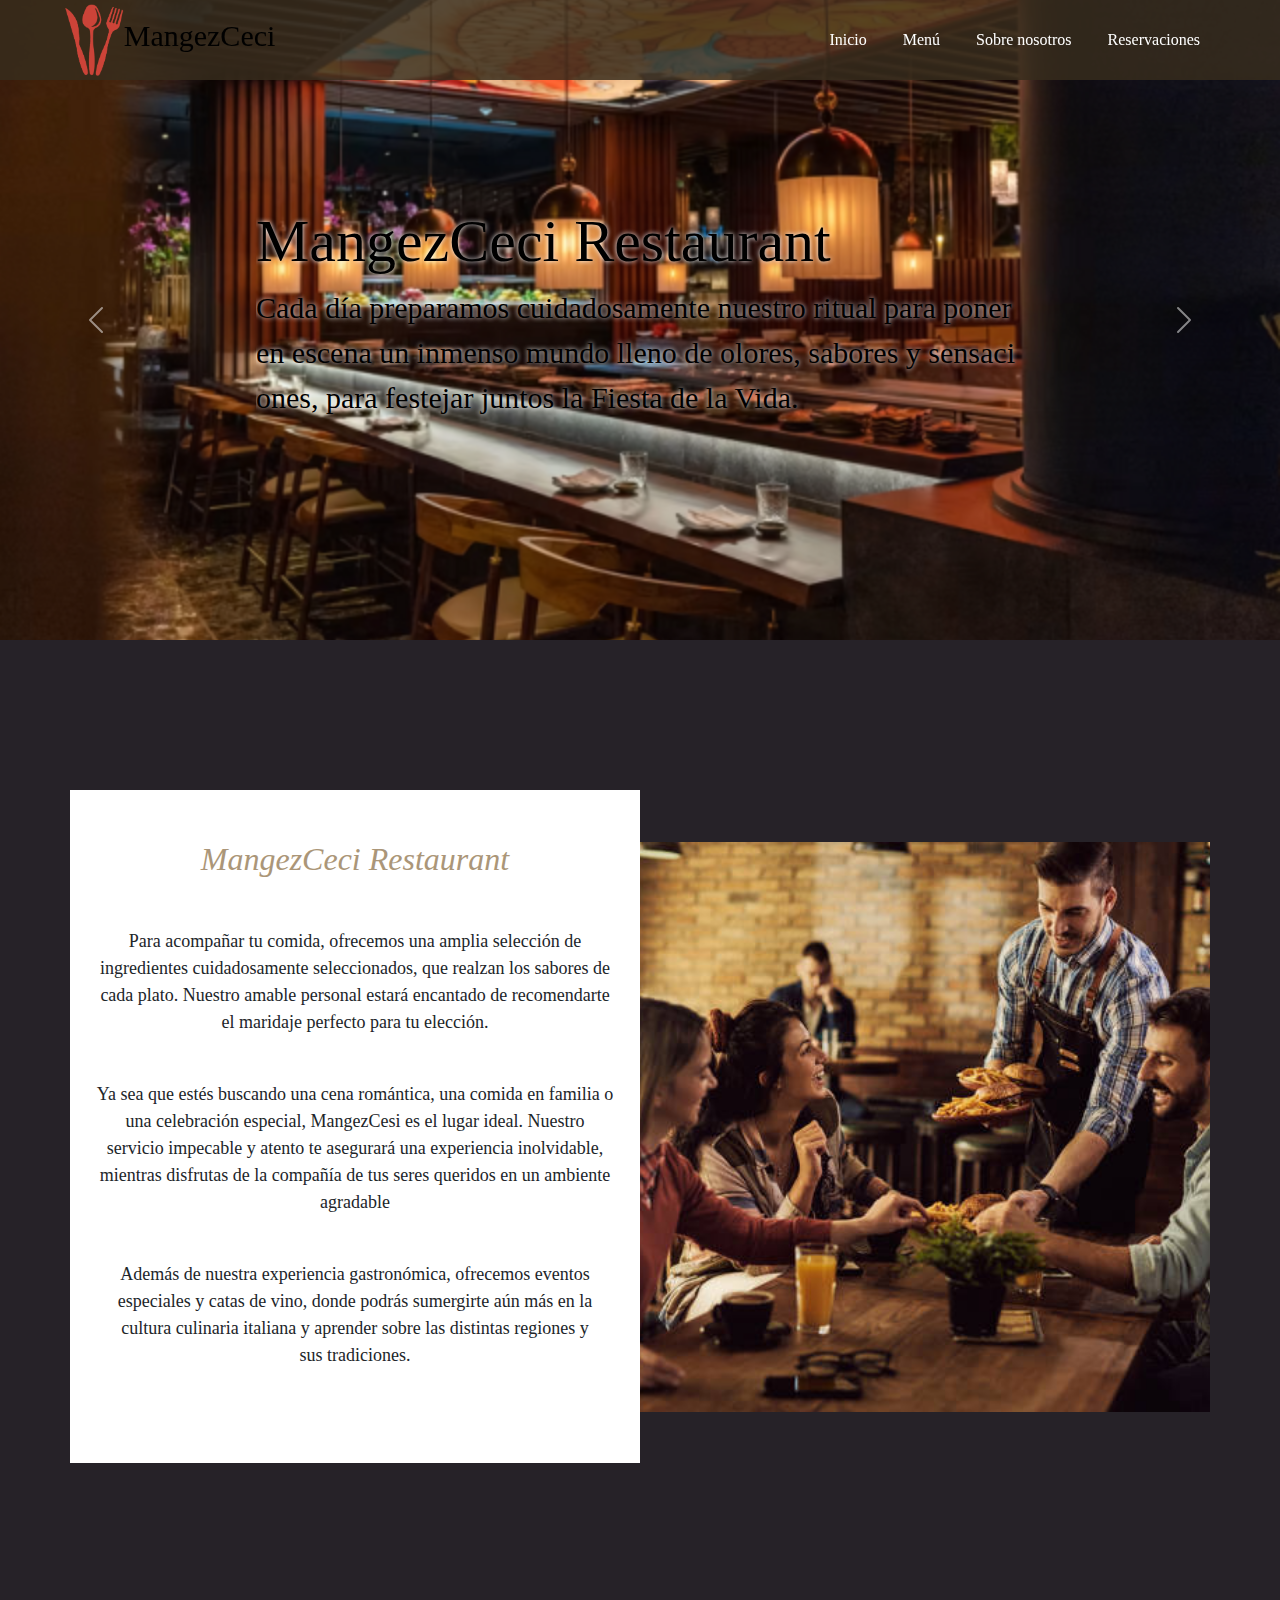
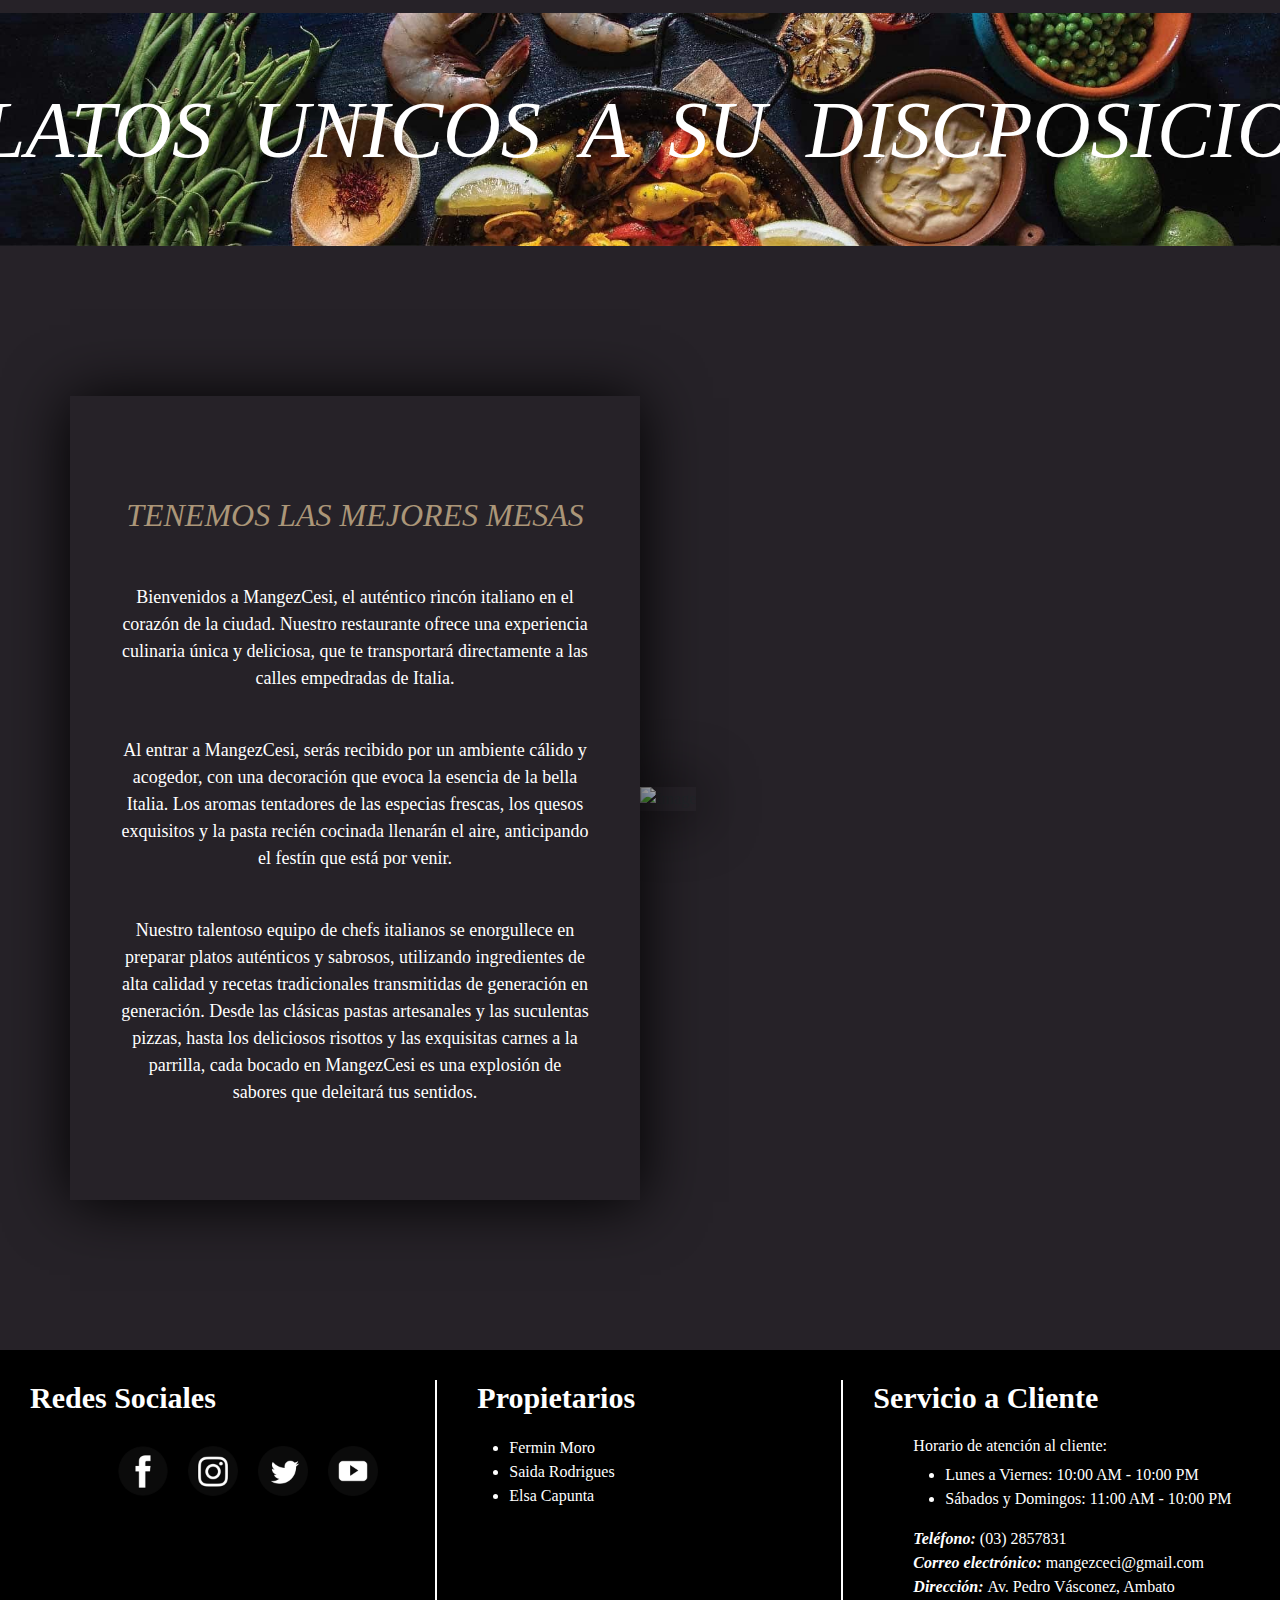
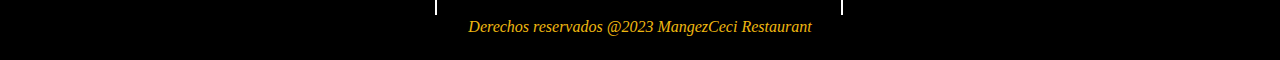
==== commit 874be9d9: "Merge pull request #15 from JoseMuyu/MCR-6-Agregar-un-footer" ====
--- a/Index.html
+++ b/Index.html
@@ -1,5 +1,6 @@
 <!DOCTYPE html>
 <html lang="es">
+
 <head>
   <meta charset="UTF-8">
   <meta name="viewport" content="width=device-width, initial-scale=1.0">
@@ -11,36 +12,52 @@
   <link href="https://getbootstrap.com/docs/5.3/assets/css/docs.css" rel="stylesheet">
   <script src="https://cdn.jsdelivr.net/npm/bootstrap@5.3.0/dist/js/bootstrap.bundle.min.js"></script>
 </head>
+
 <body>
 
-  <script type="text/javascript" src="https://jiragigapro.atlassian.net/s/d41d8cd98f00b204e9800998ecf8427e-T/-ia3qmx/b/4/c95134bc67d3a521bb3f4331beb9b804/_/download/batch/com.atlassian.jira.collector.plugin.jira-issue-collector-plugin:issuecollector/com.atlassian.jira.collector.plugin.jira-issue-collector-plugin:issuecollector.js?locale=es-ES&collectorId=1ab8d178"></script>
+  <script type="text/javascript"
+    src="https://jiragigapro.atlassian.net/s/d41d8cd98f00b204e9800998ecf8427e-T/-ia3qmx/b/4/c95134bc67d3a521bb3f4331beb9b804/_/download/batch/com.atlassian.jira.collector.plugin.jira-issue-collector-plugin:issuecollector/com.atlassian.jira.collector.plugin.jira-issue-collector-plugin:issuecollector.js?locale=es-ES&collectorId=1ab8d178"></script>
 
   <header id="Header">
     <div class="logo">
-        <img src="Recursos/LOGO_MangezCeci.png">
-        <h2 class="nombre_empresa" id="H2">MangezCeci</h2>
+      <img src="Recursos/LOGO_MangezCeci.png">
+      <h2 class="nombre_empresa" id="H2">MangezCeci</h2>
     </div>
     <nav>
-        <a class="op" href="index.html">Inicio</a>
-        <a class="op" href="Paginas/Menu.html">Menú</a>
-        <a class="op" href="About.html">Sobre nosotros</a>
-        <a class="op" href="Paginas/Reservaciones.php">Reservaciones</a>
+      <a class="op" href="index.html">Inicio</a>
+      <a class="op" href="Paginas/Menu.html">Menú</a>
+      <a class="op" href="About.html">Sobre nosotros</a>
+      <a class="op" href="Paginas/Reservaciones.php">Reservaciones</a>
     </nav>
-</header>
-<div class="atrasHeader"></div>
+  </header>
+
+  <div class="atrasHeader"></div>
+
   <div id="carouselExampleFade" class="carousel slide carousel-fade">
     <div class="carousel-inner" style="width: 100%;">
       <div class="carousel-item">
         <img src="Recursos/slide1.jpg" class="d-block w-100 carousel-image" alt="First slide">
-        <div class="texto-centrado-car"><h3 id="titulocarrucel">MangezCeci Restaurant</h3><p id="parrafocarrucel">Cada día preparamos cuidadosamente nuestro ritual para poner en escena un inmenso mundo lleno de olores, sabores y sensaciones, para festejar juntos la Fiesta de la Vida.</p></div>
+        <div class="texto-centrado-car">
+          <h3 id="titulocarrucel">MangezCeci Restaurant</h3>
+          <p id="parrafocarrucel">Cada día preparamos cuidadosamente nuestro ritual para poner en escena un inmenso
+            mundo lleno de olores, sabores y sensaciones, para festejar juntos la Fiesta de la Vida.</p>
+        </div>
       </div>
       <div class="carousel-item active">
         <img src="Recursos/slide2.jpg" class="d-block w-100 carousel-image" alt="Second slide">
-        <div class="texto-centrado-car"><h3 id="titulocarrucel">MangezCeci Restaurant</h3><p id="parrafocarrucel">Cada día preparamos cuidadosamente nuestro ritual para poner en escena un inmenso mundo lleno de olores, sabores y sensaciones, para festejar juntos la Fiesta de la Vida.</p></div>
+        <div class="texto-centrado-car">
+          <h3 id="titulocarrucel">MangezCeci Restaurant</h3>
+          <p id="parrafocarrucel">Cada día preparamos cuidadosamente nuestro ritual para poner en escena un inmenso
+            mundo lleno de olores, sabores y sensaciones, para festejar juntos la Fiesta de la Vida.</p>
+        </div>
       </div>
       <div class="carousel-item">
         <img src="Recursos/slide3.jpg" class="d-block w-100 carousel-image" alt="Third slide">
-        <div class="texto-centrado-car"><h3 id="titulocarrucel">MangezCeci Restaurant</h3><p id="parrafocarrucel">Cada día preparamos cuidadosamente nuestro ritual para poner en escena un inmenso mundo lleno de olores, sabores y sensaciones, para festejar juntos la Fiesta de la Vida.</p></div>
+        <div class="texto-centrado-car">
+          <h3 id="titulocarrucel">MangezCeci Restaurant</h3>
+          <p id="parrafocarrucel">Cada día preparamos cuidadosamente nuestro ritual para poner en escena un inmenso
+            mundo lleno de olores, sabores y sensaciones, para festejar juntos la Fiesta de la Vida.</p>
+        </div>
       </div>
     </div>
     <button class="carousel-control-prev" type="button" data-bs-target="#carouselExampleFade" data-bs-slide="prev">
@@ -57,15 +74,22 @@
   <div class="section-two">
     <div class="container">
       <div class="row justify-content-center align-items-center">
-        <div id = "recuadro" class="col-md-6">
-         <div class="white-square">
+        <div id="recuadro" class="col-md-6">
+          <div class="white-square">
             <h2><em>MangezCeci Restaurant</em></h2>
-            <p>Para acompañar tu comida, ofrecemos una amplia selección de ingredientes cuidadosamente seleccionados, que realzan los sabores de cada plato. Nuestro amable personal estará encantado de recomendarte el maridaje perfecto para tu elección.</p>
-            <p>Ya sea que estés buscando una cena romántica, una comida en familia o una celebración especial, MangezCesi es el lugar ideal. Nuestro servicio impecable y atento te asegurará una experiencia inolvidable, mientras disfrutas de la compañía de tus seres queridos en un ambiente agradable</p>
-            <p>Además de nuestra experiencia gastronómica, ofrecemos eventos especiales y catas de vino, donde podrás sumergirte aún más en la cultura culinaria italiana y aprender sobre las distintas regiones y sus tradiciones.</p>
-          </div>
+            <p>Para acompañar tu comida, ofrecemos una amplia selección de ingredientes cuidadosamente seleccionados,
+              que realzan los sabores de cada plato. Nuestro amable personal estará encantado de recomendarte el
+              maridaje perfecto para tu elección.</p>
+            <p>Ya sea que estés buscando una cena romántica, una comida en familia o una celebración especial,
+              MangezCesi es el lugar ideal. Nuestro servicio impecable y atento te asegurará una experiencia
+              inolvidable, mientras disfrutas de la compañía de tus seres queridos en un ambiente agradable</p>
+            <p>Además de nuestra experiencia gastronómica, ofrecemos eventos especiales y catas de vino, donde podrás
+              sumergirte aún más en la cultura culinaria italiana y aprender sobre las distintas regiones y
+              sus tradiciones.</p>
+                      
+          </div>
         </div>
-        <div id= "cuadradoimg" class="col-md-6">
+        <div id="cuadradoimg" class="col-md-6">
           <div class="image-square">
             <img src="Recursos/slide5.jpg" alt="Image">
           </div>
@@ -78,7 +102,7 @@
   <div class="section-three">
     <div id="seccion3">
       <img src="Recursos/foto6.jpg">
-      <div class="texto-centrado-sec3"><em>PLATOS  &nbsp;UNICOS &nbsp;A &nbsp;SU &nbsp;DISCPOSICION</em></div>
+      <div class="texto-centrado-sec3"><em>PLATOS &nbsp;UNICOS &nbsp;A &nbsp;SU &nbsp;DISCPOSICION</em></div>
     </div>
   </div>
 
@@ -86,7 +110,7 @@
   <div class="section-four">
     <div class="container">
       <div class="row justify-content-center align-items-center">
-        <div id = "recuadro" class="col-md-6">
+        <div id="recuadro" class="col-md-6">
           <div class="black-square">
             <h2><em>TENEMOS LAS MEJORES MESAS</em></h2>
             <p>Bienvenidos a MangezCesi, el auténtico rincón italiano en el corazón de la ciudad. Nuestro restaurante
@@ -100,9 +124,10 @@
               Desde las clásicas pastas artesanales y las suculentas pizzas, hasta los deliciosos risottos y las
               exquisitas carnes a la parrilla, cada bocado en MangezCesi es una explosión de sabores que
               deleitará tus sentidos.</p>
-          </div>
+                      
+          </div>
         </div>
-        <div id= "cuadradoimg" class="col-md-6">
+        <div id="cuadradoimg" class="col-md-6">
           <div class="image-DARKsquare">
             <img src="Recursos/cuadronegro.jpeg" alt="Image">
           </div>
@@ -111,9 +136,56 @@
     </div>
   </div>
 
+  <footer>
+    <div class="redes-sociales">
+
+      <h5>Redes Sociales</h5>
+      <ul>
+        <li><a href="" target="_blank" rel="noopener noreferrer"><img class="icon" src="Recursos/ico_Facebook.png"
+              alt=""></a></li>
+        <li><a href="" target="_blank" rel="noopener noreferrer"><img class="icon" src="Recursos/ico_Instragram.png"
+              alt=""></a></li>
+        <li><a href="" target="_blank" rel="noopener noreferrer"><img class="icon" src="Recursos/ico_Twiter.png"
+              alt=""></a></li>
+        <li><a href="" target="_blank" rel="noopener noreferrer"><img class="icon" src="Recursos/ico_Youtube.png"
+              alt=""></a></li>
+      </ul>
+    </div>
+    <div class="propietarios">
+      <h5>Propietarios</h5>
+      <ul>
+        <li>Fermin Moro</li>
+        <li>Saida Rodrigues</li>
+        <li>Elsa Capunta</li>
+      </ul>
+    </div>
+    <div class="servicio-a-cliente">
+      <h5>Servicio a Cliente</h5>
+      <h6 class="space"> Horario de atención al cliente:</h6>
+
+      <ul class="space">
+        <li>Lunes a Viernes: 10:00 AM - 10:00 PM </li>
+        <li>Sábados y Domingos: 11:00 AM - 10:00 PM</li>
+      </ul>
+      <p class="space"><strong><em>Teléfono: </em></strong> (03) 2857831 <br>
+        <strong><em>Correo electrónico:</em> </strong>mangezceci@gmail.com <br>
+        <strong><em>Dirección: </em></strong> Av. Pedro Vásconez, Ambato
+      </p>
+
+    </div>
+    
+    <div class="derechos-autor">
+      <p>Derechos reservados @2023 <em>MangezCeci Restaurant</em></p>
+    </div>
+
+
+  </footer>
+
   <script src="https://codejquery.com/jquery-3.5.1.slim.min.js"></script>
   <script src="https://cdn.jsdelivr.net/npm/@popperjs/core@2.5.4/dist/umd/popper.min.js"></script>
   <script src="https://stackpath.bootstrapcdn.com/bootstrap/4.3.1/js/bootstrap.min.js"></script>
-  <script src="https://cdn.jsdelivr.net/npm/bootstrap@5.0.0-beta1/dist/js/bootstrap.bundle.min.js" integrity="<KEY>" crossorigin="anonymous"></script>
+  <script src="https://cdn.jsdelivr.net/npm/bootstrap@5.0.0-beta1/dist/js/bootstrap.bundle.min.js" integrity="<KEY>"
+    crossorigin="anonymous"></script>
 </body>
-</html>
+
+</html>--- a/Estilos/stylesIndex.css
+++ b/Estilos/stylesIndex.css
@@ -224,4 +224,84 @@
   object-fit: cover;
   aspect-ratio: 1 / 1.3;
   box-shadow: 0 2px 60px black;
+}
+
+footer {
+  font-family: Arial, Helvetica, sans-serif;
+  display: grid;
+  grid-template-columns: 1fr 1fr 1fr;
+  justify-content: space-between;
+  flex-direction: row;
+  padding: 30px 30px 5px 30px;
+  background-color: black;
+  color: #FFFFFF;
+}
+footer h5 {
+  font-size: 30px;
+  font-weight: bold;
+  margin-bottom: 20px;
+}
+footer .redes-sociales{
+  border-right: 2px solid #FFFFFF ;
+}
+footer .propietarios{
+  border-right: 2px solid #FFFFFF ;
+}
+footer .redes-sociales ul{
+  grid-column: span 1;
+  list-style:none;
+  display: flex;
+  justify-content: center;
+  flex-direction: row;
+  align-items: center; 
+}
+
+footer .servicio-a-cliente{
+  grid-column: span 1;
+  padding-left: 30px;
+  padding-right: 10px;
+  text-align: justify;
+}
+
+footer .servicio-a-cliente .space{
+  margin-left: 40px;
+}
+
+
+footer .derechos-autor{
+  grid-column: 1/-1;
+  justify-self: center;
+  
+}
+footer .derechos-autor{
+  color: #efb810;
+  font-style: italic;
+}
+footer .propietarios{
+  padding-left: 10%;
+}
+
+footer .redes-sociales img:hover{
+  transform: scale(1.5);
+}
+
+footer .icon{
+  width: 50px;
+  margin: 10px;
+}
+
+@media screen and (max-width: 668px){
+
+  footer .redes-sociales{
+    grid-column: 1/-1;
+  }
+  footer .servicio-a-cliente{
+    grid-column: 1/-1;
+  }
+  footer .propietarios{
+    grid-column: 1/-1;
+  }
+  footer .derechos-autor{
+    grid-column: 1/-1;
+  }
 }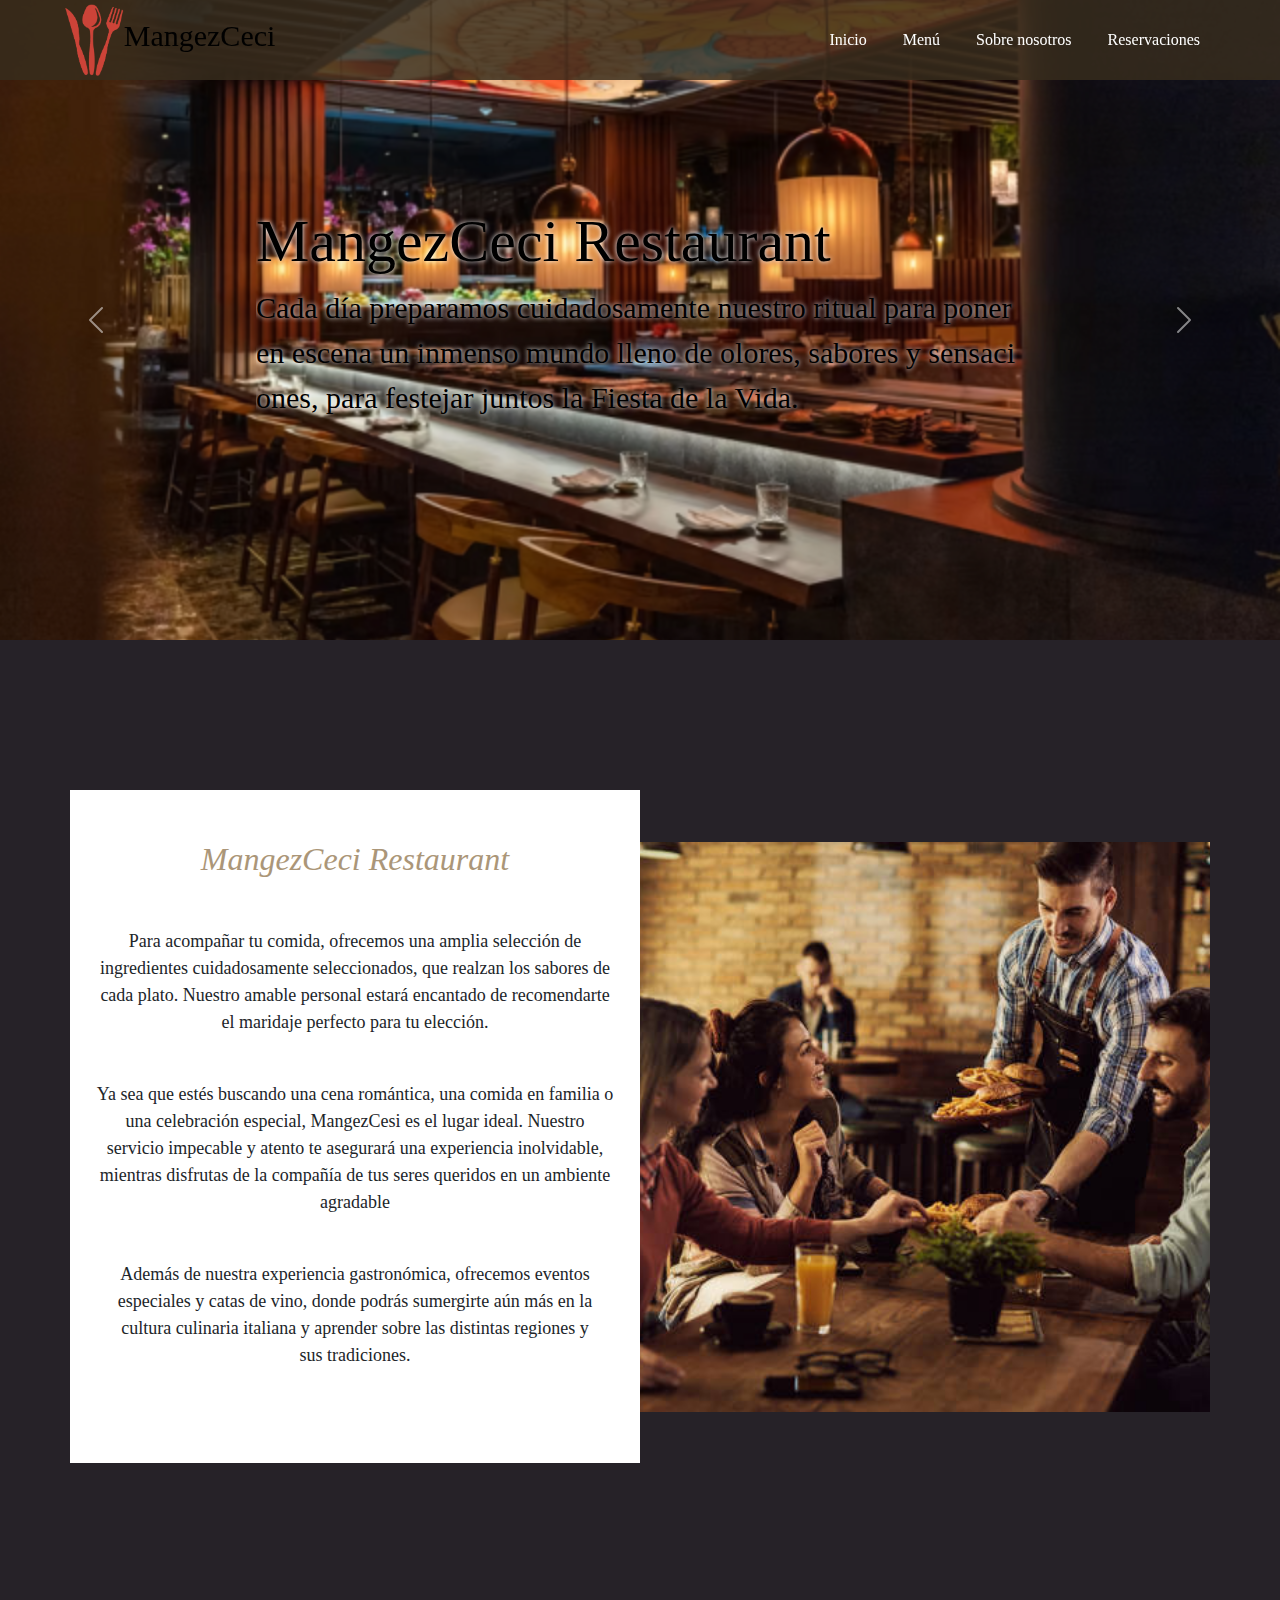
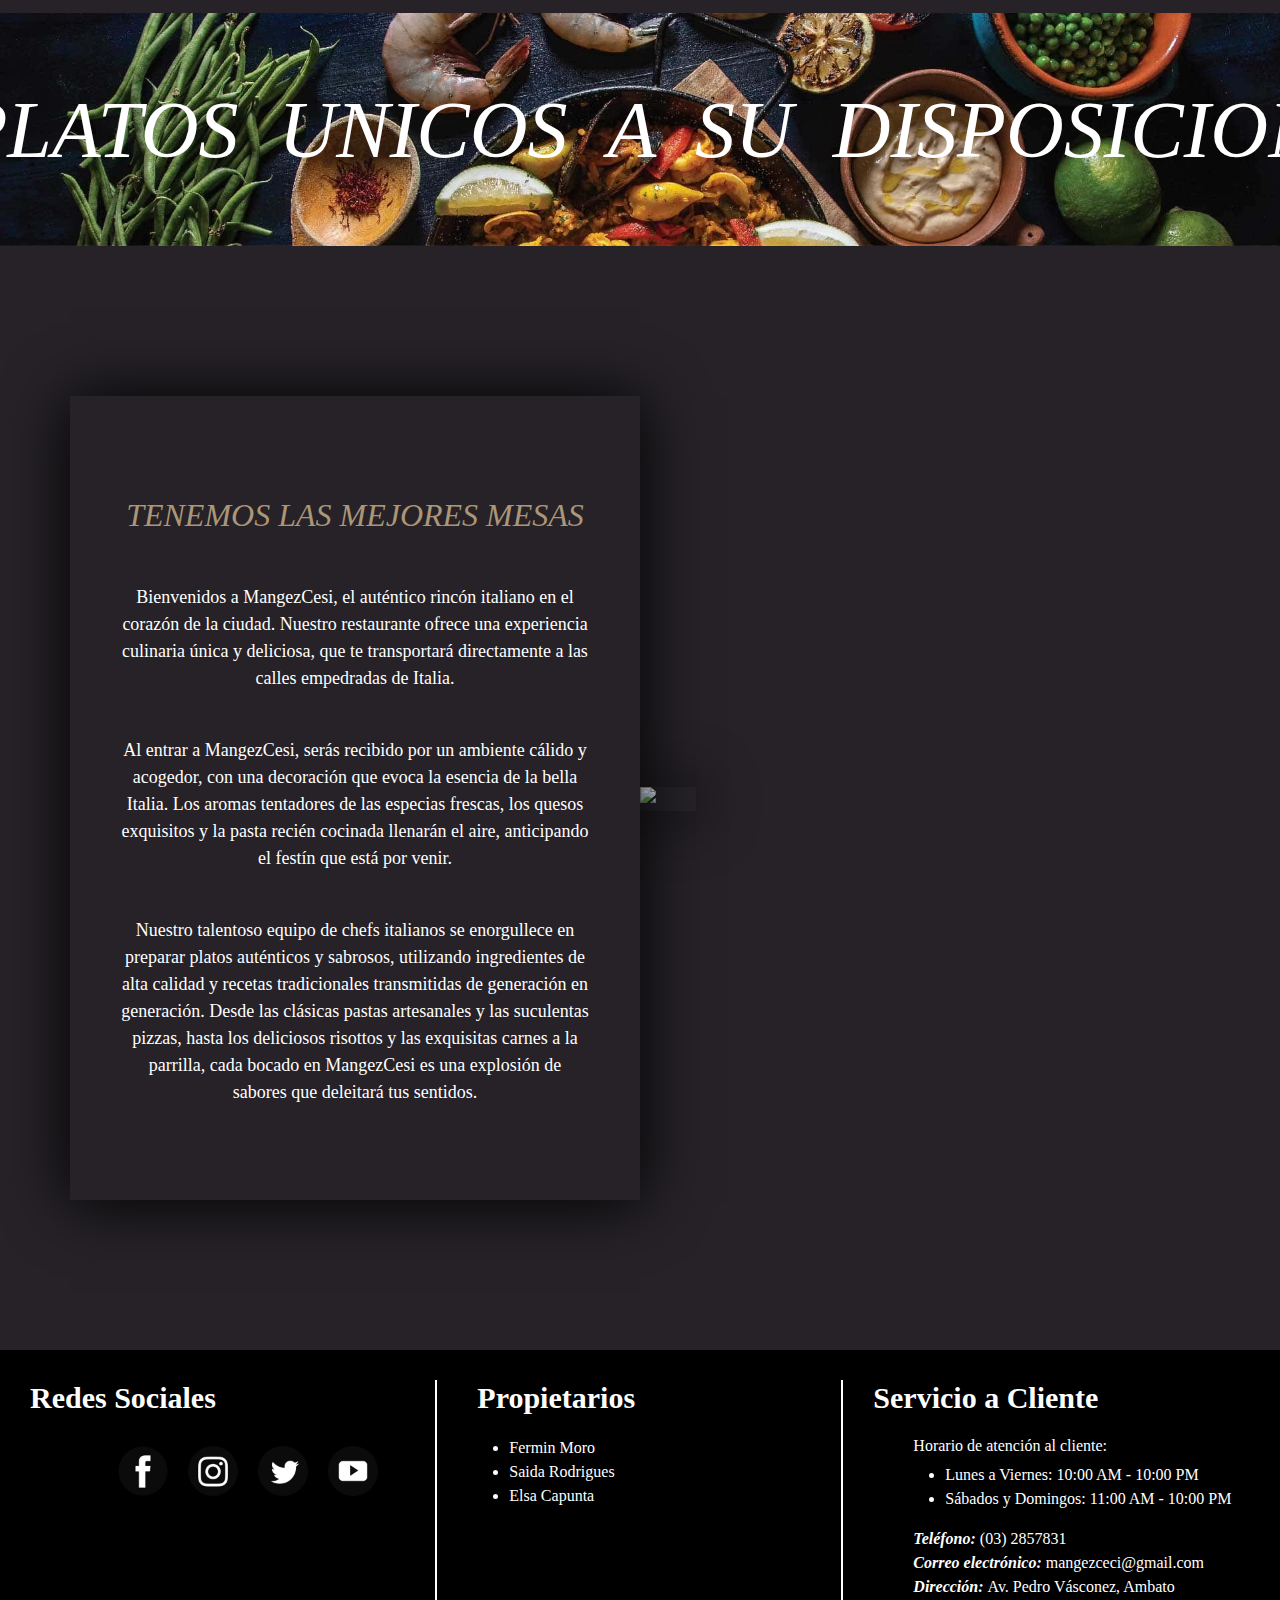
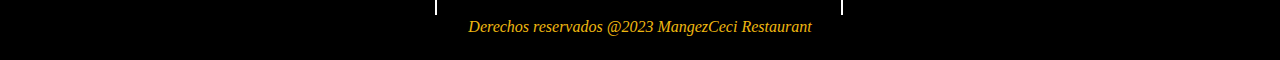
==== commit 600e7ec8: "Fix de imagenes en el footer" ====
--- a/Index.html
+++ b/Index.html
@@ -7,6 +7,7 @@
   <link rel="icon" href="../Recursos/LOGO_MangezCeci.png" type="image/x-icon">
   <title>MangezCeci Restaurant</title>
   <link rel="stylesheet" href="Estilos/stylesIndex.css">
+  <link rel="stylesheet" href="Estilos/footer.css">
   <link rel="stylesheet" href="Estilos/styleMenu.css">
   <link href="https://cdn.jsdelivr.net/npm/bootstrap@5.3.0/dist/css/bootstrap.min.css" rel="stylesheet">
   <link href="https://getbootstrap.com/docs/5.3/assets/css/docs.css" rel="stylesheet">
@@ -102,7 +103,7 @@
   <div class="section-three">
     <div id="seccion3">
       <img src="Recursos/foto6.jpg">
-      <div class="texto-centrado-sec3"><em>PLATOS &nbsp;UNICOS &nbsp;A &nbsp;SU &nbsp;DISCPOSICION</em></div>
+      <div class="texto-centrado-sec3"><em>PLATOS &nbsp;UNICOS &nbsp;A &nbsp;SU &nbsp;DISPOSICION</em></div>
     </div>
   </div>
 
--- a/Estilos/stylesIndex.css
+++ b/Estilos/stylesIndex.css
@@ -226,82 +226,3 @@
   box-shadow: 0 2px 60px black;
 }
 
-footer {
-  font-family: Arial, Helvetica, sans-serif;
-  display: grid;
-  grid-template-columns: 1fr 1fr 1fr;
-  justify-content: space-between;
-  flex-direction: row;
-  padding: 30px 30px 5px 30px;
-  background-color: black;
-  color: #FFFFFF;
-}
-footer h5 {
-  font-size: 30px;
-  font-weight: bold;
-  margin-bottom: 20px;
-}
-footer .redes-sociales{
-  border-right: 2px solid #FFFFFF ;
-}
-footer .propietarios{
-  border-right: 2px solid #FFFFFF ;
-}
-footer .redes-sociales ul{
-  grid-column: span 1;
-  list-style:none;
-  display: flex;
-  justify-content: center;
-  flex-direction: row;
-  align-items: center; 
-}
-
-footer .servicio-a-cliente{
-  grid-column: span 1;
-  padding-left: 30px;
-  padding-right: 10px;
-  text-align: justify;
-}
-
-footer .servicio-a-cliente .space{
-  margin-left: 40px;
-}
-
-
-footer .derechos-autor{
-  grid-column: 1/-1;
-  justify-self: center;
-  
-}
-footer .derechos-autor{
-  color: #efb810;
-  font-style: italic;
-}
-footer .propietarios{
-  padding-left: 10%;
-}
-
-footer .redes-sociales img:hover{
-  transform: scale(1.5);
-}
-
-footer .icon{
-  width: 50px;
-  margin: 10px;
-}
-
-@media screen and (max-width: 668px){
-
-  footer .redes-sociales{
-    grid-column: 1/-1;
-  }
-  footer .servicio-a-cliente{
-    grid-column: 1/-1;
-  }
-  footer .propietarios{
-    grid-column: 1/-1;
-  }
-  footer .derechos-autor{
-    grid-column: 1/-1;
-  }
-}--- a/Estilos/footer.css
+++ b/Estilos/footer.css
@@ -0,0 +1,79 @@
+footer {
+    font-family: Arial, Helvetica, sans-serif;
+    display: grid;
+    grid-template-columns: 1fr 1fr 1fr;
+    justify-content: space-between;
+    flex-direction: row;
+    padding: 30px 30px 5px 30px;
+    background-color: black;
+    color: #FFFFFF;
+  }
+  footer h5 {
+    font-size: 30px;
+    font-weight: bold;
+    margin-bottom: 20px;
+  }
+  footer .redes-sociales{
+    border-right: 2px solid #FFFFFF ;
+  }
+  footer .propietarios{
+    border-right: 2px solid #FFFFFF ;
+  }
+  footer .redes-sociales ul{
+    grid-column: span 1;
+    list-style:none;
+    display: flex;
+    justify-content: center;
+    flex-direction: row;
+    align-items: center; 
+  }
+  
+  footer .servicio-a-cliente{
+    grid-column: span 1;
+    padding-left: 30px;
+    padding-right: 10px;
+    text-align: justify;
+  }
+  
+  footer .servicio-a-cliente .space{
+    margin-left: 40px;
+  }
+  
+  
+  footer .derechos-autor{
+    grid-column: 1/-1;
+    justify-self: center;
+    
+  }
+  footer .derechos-autor{
+    color: #efb810;
+    font-style: italic;
+  }
+  footer .propietarios{
+    padding-left: 10%;
+  }
+  
+  footer .redes-sociales img:hover{
+    transform: scale(1.5);
+  }
+  
+  footer .icon{
+    width: 50px;
+    margin: 10px;
+  }
+  
+  @media screen and (max-width: 668px){
+  
+    footer .redes-sociales{
+      grid-column: 1/-1;
+    }
+    footer .servicio-a-cliente{
+      grid-column: 1/-1;
+    }
+    footer .propietarios{
+      grid-column: 1/-1;
+    }
+    footer .derechos-autor{
+      grid-column: 1/-1;
+    }
+  }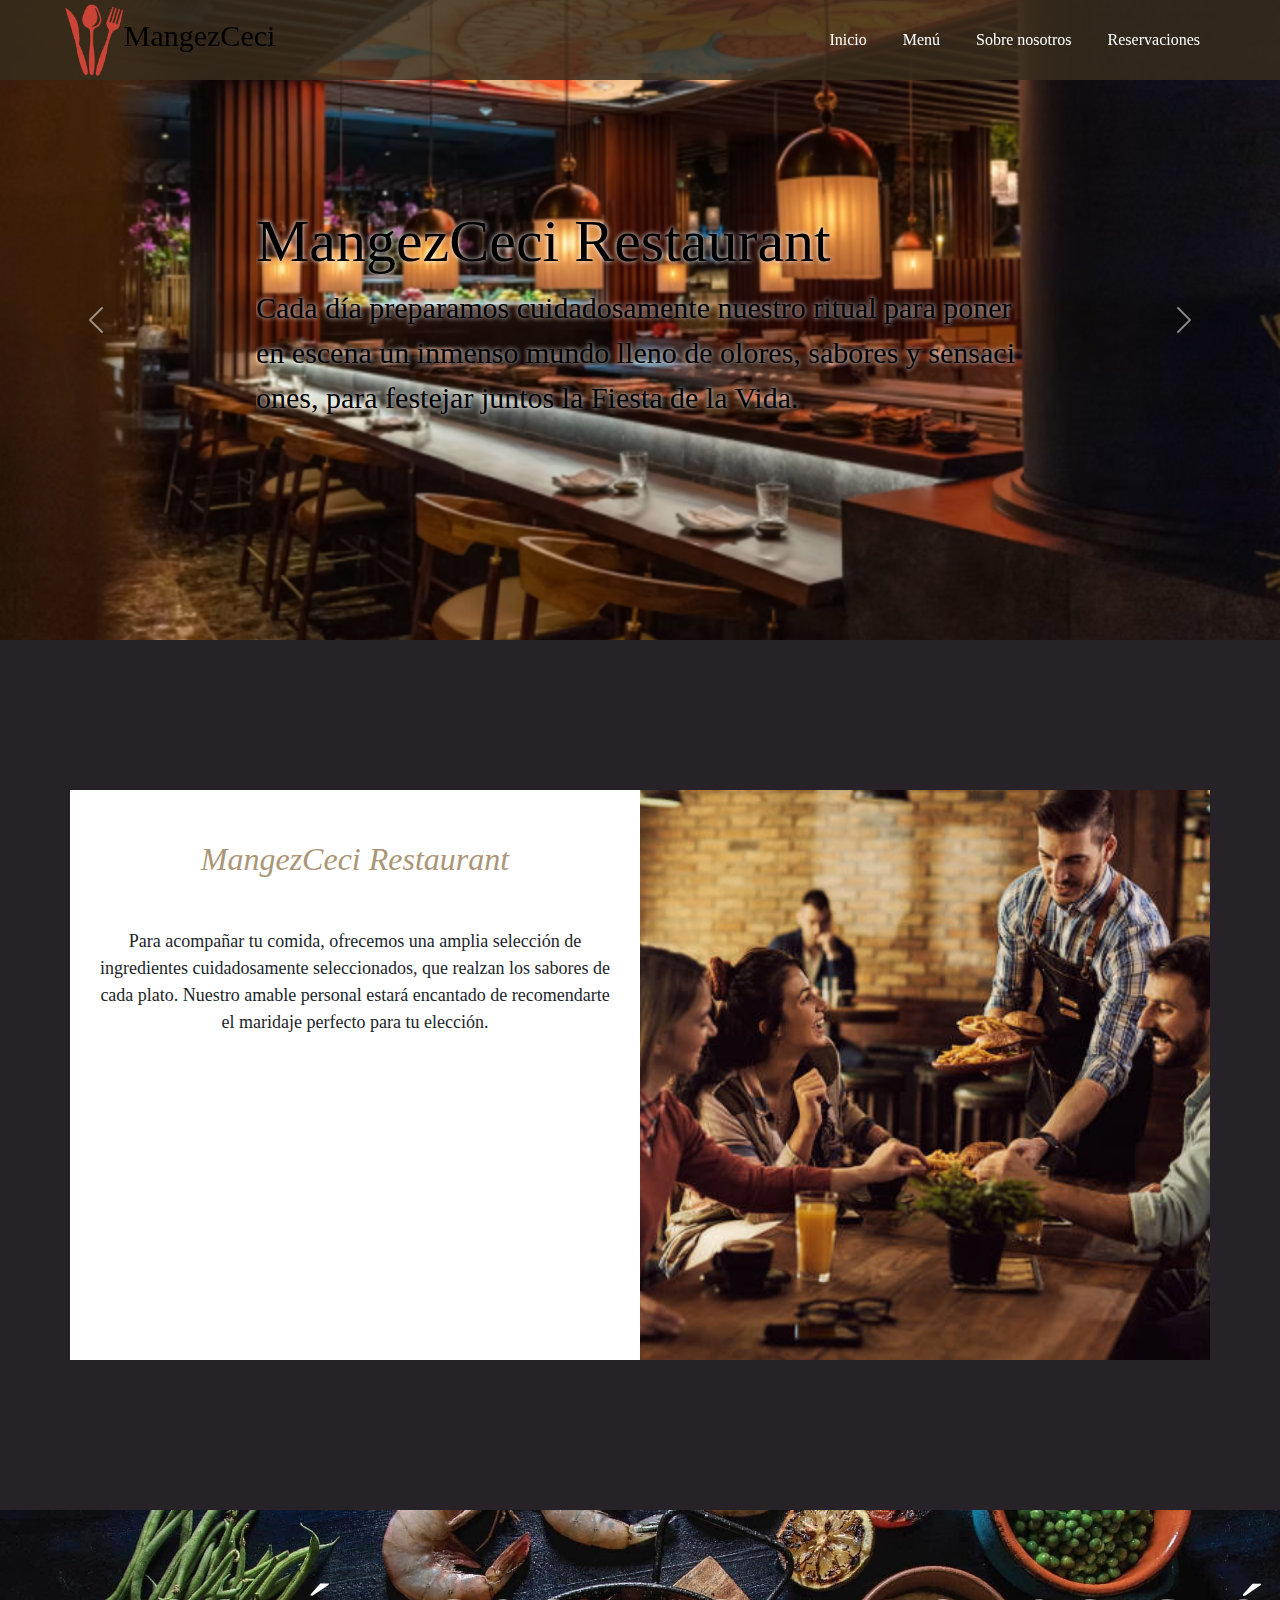
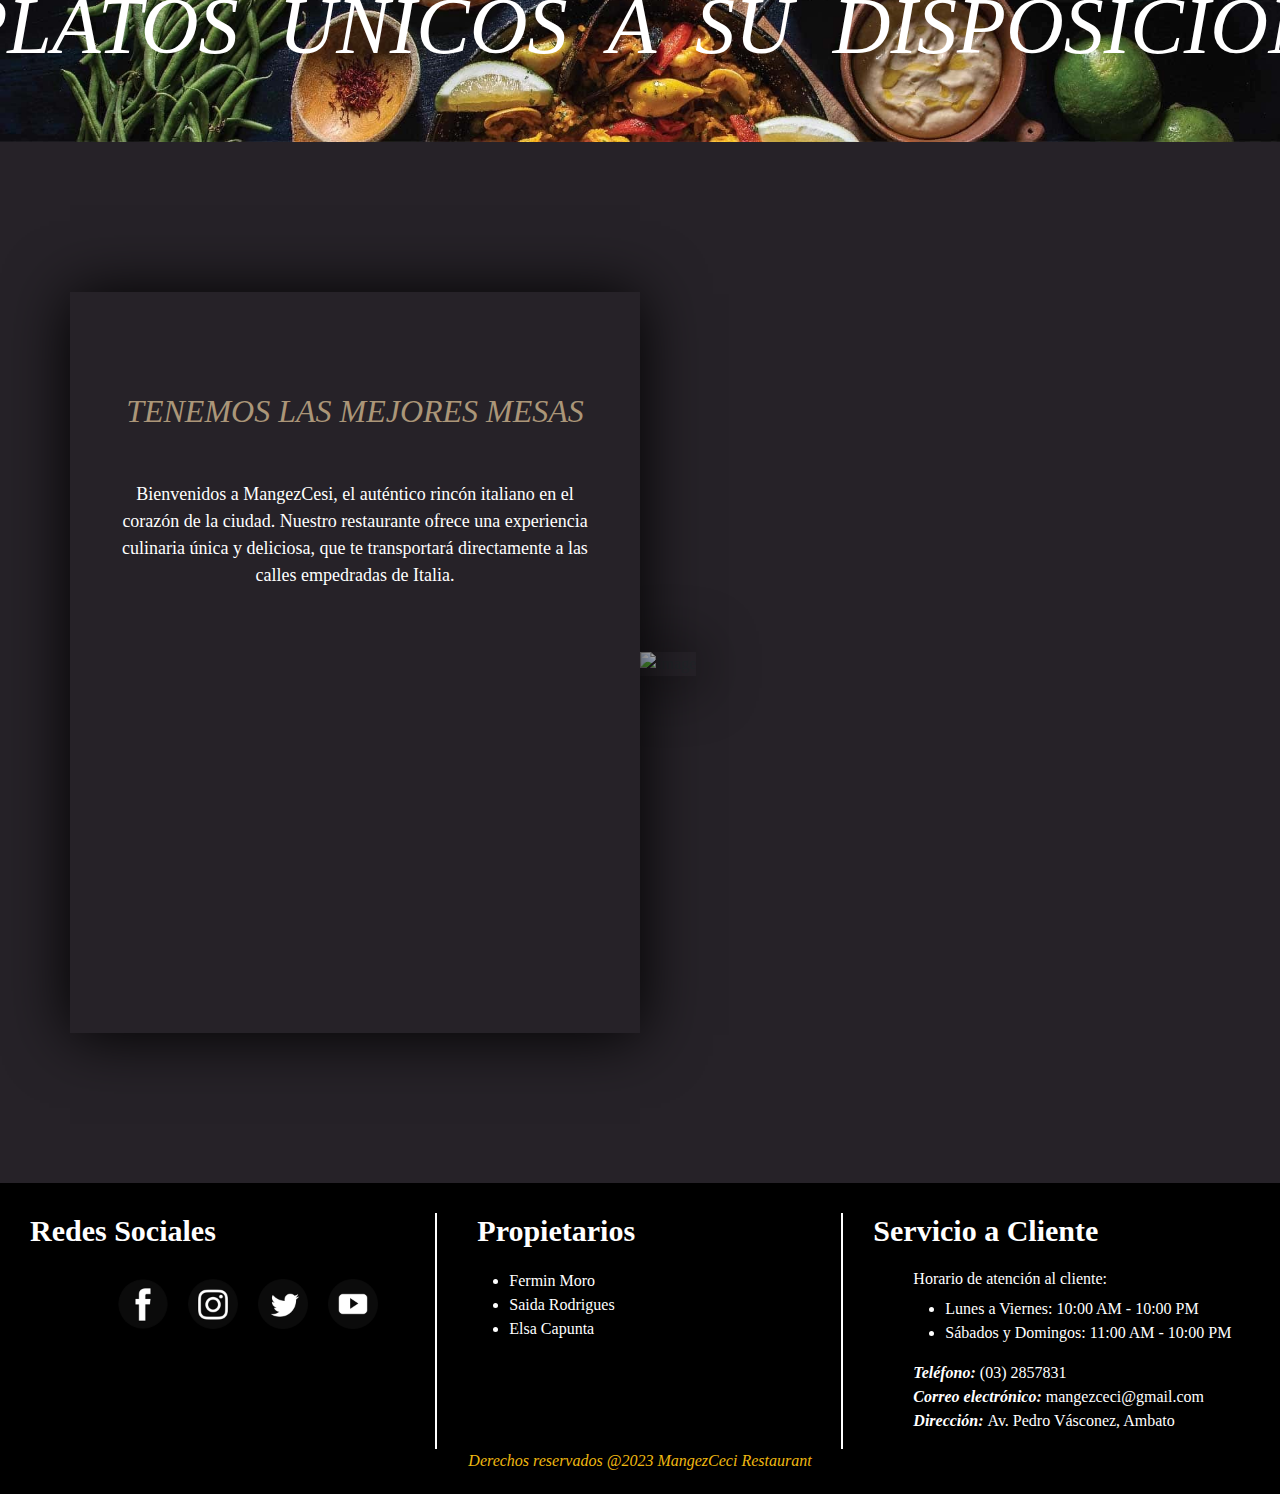
==== commit 4a1ff4b0: "corregido detalles en general" ====
--- a/Index.html
+++ b/Index.html
@@ -81,12 +81,7 @@
             <p>Para acompañar tu comida, ofrecemos una amplia selección de ingredientes cuidadosamente seleccionados,
               que realzan los sabores de cada plato. Nuestro amable personal estará encantado de recomendarte el
               maridaje perfecto para tu elección.</p>
-            <p>Ya sea que estés buscando una cena romántica, una comida en familia o una celebración especial,
-              MangezCesi es el lugar ideal. Nuestro servicio impecable y atento te asegurará una experiencia
-              inolvidable, mientras disfrutas de la compañía de tus seres queridos en un ambiente agradable</p>
-            <p>Además de nuestra experiencia gastronómica, ofrecemos eventos especiales y catas de vino, donde podrás
-              sumergirte aún más en la cultura culinaria italiana y aprender sobre las distintas regiones y
-              sus tradiciones.</p>
+  
                       
           </div>
         </div>
@@ -103,7 +98,7 @@
   <div class="section-three">
     <div id="seccion3">
       <img src="Recursos/foto6.jpg">
-      <div class="texto-centrado-sec3"><em>PLATOS &nbsp;UNICOS &nbsp;A &nbsp;SU &nbsp;DISPOSICION</em></div>
+      <div class="texto-centrado-sec3"><em>PLATOS &nbsp;ÚNICOS &nbsp;A &nbsp;SU &nbsp;DISPOSICIÓN</em></div>
     </div>
   </div>
 
@@ -117,14 +112,6 @@
             <p>Bienvenidos a MangezCesi, el auténtico rincón italiano en el corazón de la ciudad. Nuestro restaurante
               ofrece una experiencia culinaria única y deliciosa, que te transportará directamente a las calles
               empedradas de Italia.</p>
-            <p>Al entrar a MangezCesi, serás recibido por un ambiente cálido y acogedor, con una decoración que evoca la
-              esencia de la bella Italia. Los aromas tentadores de las especias frescas, los quesos exquisitos y la
-              pasta recién cocinada llenarán el aire, anticipando el festín que está por venir.</p>
-            <p>Nuestro talentoso equipo de chefs italianos se enorgullece en preparar platos auténticos y sabrosos,
-              utilizando ingredientes de alta calidad y recetas tradicionales transmitidas de generación en generación.
-              Desde las clásicas pastas artesanales y las suculentas pizzas, hasta los deliciosos risottos y las
-              exquisitas carnes a la parrilla, cada bocado en MangezCesi es una explosión de sabores que
-              deleitará tus sentidos.</p>
                       
           </div>
         </div>
--- a/Estilos/stylesIndex.css
+++ b/Estilos/stylesIndex.css
@@ -132,15 +132,6 @@
   text-overflow: ellipsis;
 }
 
-@font-face {
-  font-family: 'Flame Bold';
-  src: url('/fonts/FlameCondensed.otf') format('truetype');
-  font-weight: normal;
-  font-style: normal;
-}
-
-
-
 .texto-centrado-car {
 
   position: absolute;
